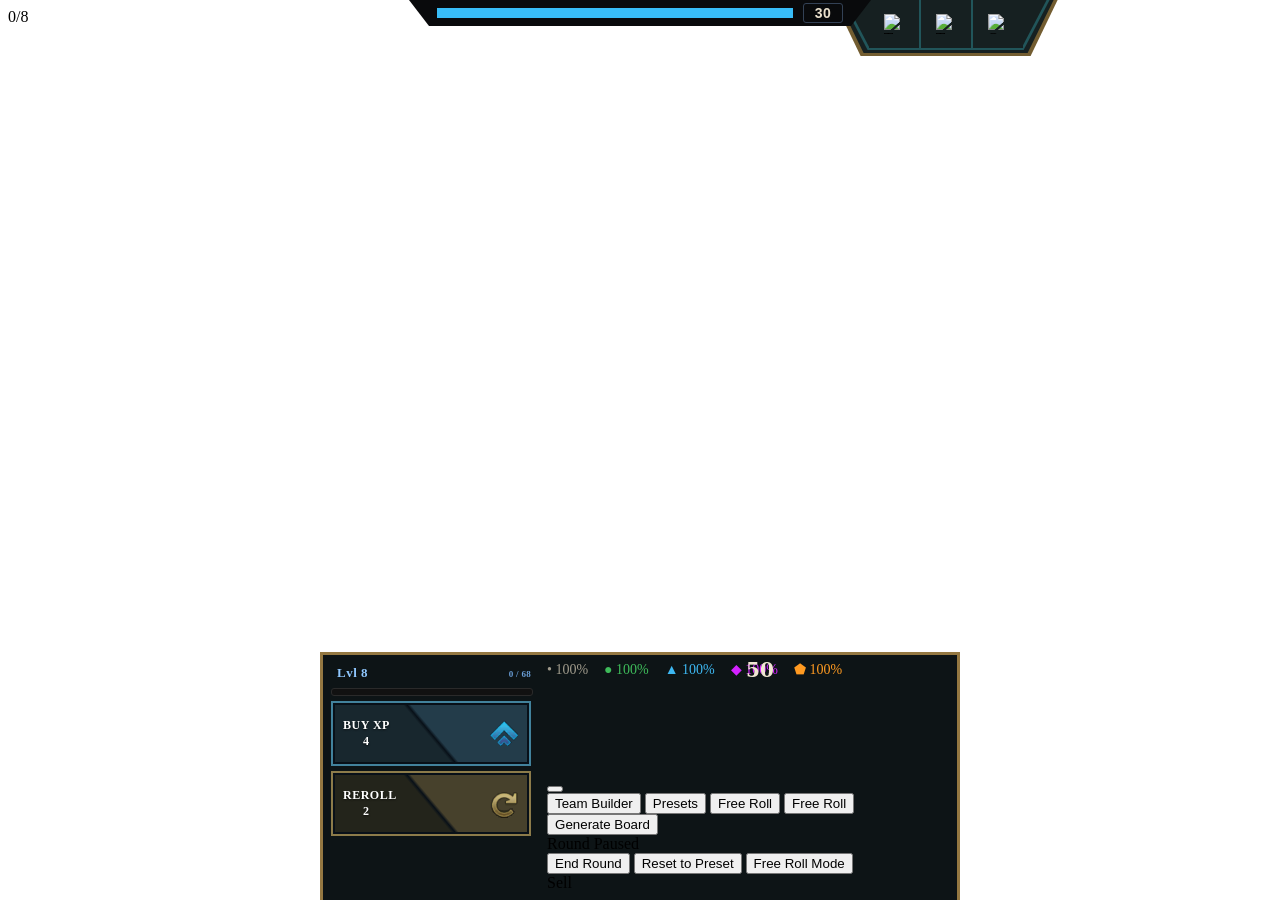
==== index.html @ f9e811d4 "feat(teams): auto-persist active team and allow deactivation - Save/restore last loaded preset via l" ====
<!DOCTYPE html>
<html lang="en">
<head>
    <meta charset="UTF-8">
    <meta name="viewport" content="width=device-width, initial-scale=1.0">
    <link rel="stylesheet" href="style/fonts.css">
    <link rel="stylesheet" href="style/base.css">
    <link rel="stylesheet" href="style/board.css">
    <link rel="stylesheet" href="style/shop.css">
    <link rel="stylesheet" href="style/hud.css">
    <link rel="stylesheet" href="style/buttons.css">
    <link rel="stylesheet" href="style/team-builder.css">
<link rel="stylesheet" href="style/timer.css">
    <link rel="stylesheet" href="style/rolldown.css">
    <link rel="stylesheet" href="style/trait.css">
    <link rel="stylesheet" href="style/planner.css">
    <link rel="stylesheet" href="style/teams.css">
    <title>TFT Rolldown Simulator</title>
</head>
<body>
    <!-- Top Round Timer Bar -->
    <div class="top-timer-bar">
        <div class="top-timer-controls">
            <div class="top-timer-progress-track">
                <div class="top-timer-progress-fill"></div>
            </div>
            <div class="timer-input-container">
                <input class="timer-input" type="number" value="30" min="1" max="999" title="Set duration (seconds)">
                <span class="timer-value" style="display:none;">30</span>
            </div>
        </div>
    </div>

    <!-- Trait Panel (left side) -->
    <div class="trait-panel"></div>
    <!-- Floating tooltip for trait hover -->
    <div class="trait-tooltip" style="display:none;"></div>

    <div class="hud">
        <div class="level-panel">
            <div class="level-xp-row">
                <div class="level-dropdown">
                    <div class="level-display">Lvl 8</div>
                    <div class="level-dropdown-menu">
                        <div class="level-option" data-value="2">2</div>
                        <div class="level-option" data-value="3">3</div>
                        <div class="level-option" data-value="4">4</div>
                        <div class="level-option" data-value="5">5</div>
                        <div class="level-option" data-value="6">6</div>
                        <div class="level-option" data-value="7">7</div>
                        <div class="level-option" data-value="8">8</div>
                        <div class="level-option" data-value="9">9</div>
                        <div class="level-option" data-value="10">10</div>
                    </div>
                </div>
                <span class="xp-bar-text">0 / 68</span>
            </div>
            <div class="xp-bar">
                <div class="xp-bar-fill"></div>
            </div>
            <button class="buy-xp-button">
                <span class="hud-btn-left">
                    <span class="hud-btn-label">Buy XP</span>
                    <span class="hud-btn-cost buy-xp-cost">4</span>
                </span>
                <span class="hud-btn-right">
                    <img src="img/xp.png" class="hud-btn-icon" alt="">
                </span>
            </button>
            <button class="roll-button">
                <span class="hud-btn-left">
                    <span class="hud-btn-label">Reroll</span>
                    <span class="hud-btn-cost roll-cost">2</span>
                </span>
                <span class="hud-btn-right">
                    <img src="img/reroll.png" class="hud-btn-icon" alt="">
                </span>
            </button>
        </div>

        <div class="shop-container">
            <div class="above-shop-container">
                <div class="odds-container">
                    <div class="odd cost-1-odds">• 100%</div>
                    <div class="odd cost-2-odds">● 100%</div>
                    <div class="odd cost-3-odds">▲ 100%</div>
                    <div class="odd cost-4-odds">◆ 100%</div>
                    <div class="odd cost-5-odds">⬟ 100%</div>
                </div>
                <div class="gold-container">
                    <div class="gold">50</div>
                </div>
            </div>
            <div class="shop">
                <div class="shop-slot shop-slot-1">
                    <div class="shop-slot-clip">
                        <img class="champ-img" src="" alt="" draggable="false">
                        <div class="shop-slot-bar"><span class="shop-slot-name"></span><span class="shop-slot-cost"></span></div>
                    </div>
                    <div class="shop-star-indicator"></div>
                </div>
                <div class="shop-slot shop-slot-2">
                    <div class="shop-slot-clip">
                        <img class="champ-img" src="" alt="" draggable="false">
                        <div class="shop-slot-bar"><span class="shop-slot-name"></span><span class="shop-slot-cost"></span></div>
                    </div>
                    <div class="shop-star-indicator"></div>
                </div>
                <div class="shop-slot shop-slot-3">
                    <div class="shop-slot-clip">
                        <img class="champ-img" src="" alt="" draggable="false">
                        <div class="shop-slot-bar"><span class="shop-slot-name"></span><span class="shop-slot-cost"></span></div>
                    </div>
                    <div class="shop-star-indicator"></div>
                </div>
                <div class="shop-slot shop-slot-4">
                    <div class="shop-slot-clip">
                        <img class="champ-img" src="" alt="" draggable="false">
                        <div class="shop-slot-bar"><span class="shop-slot-name"></span><span class="shop-slot-cost"></span></div>
                    </div>
                    <div class="shop-star-indicator"></div>
                </div>
                <div class="shop-slot shop-slot-5">
                    <div class="shop-slot-clip">
                        <img class="champ-img" src="" alt="" draggable="false">
                        <div class="shop-slot-bar"><span class="shop-slot-name"></span><span class="shop-slot-cost"></span></div>
                    </div>
                    <div class="shop-star-indicator"></div>
                </div>
                <!-- Planning overlay: shown over shop in planning + roundEnd modes -->
                <div class="rd-shop-overlay">
                    <div class="rd-shop-overlay__content">
                        <div class="rd-shop-overlay__hint"></div>
                        <div class="rd-shop-overlay__preset-name"></div>
                        <button class="rd-shop-overlay__primary-btn"></button>
                        <div class="rd-shop-overlay__secondary-actions">
                            <button class="rd-overlay-tb-btn">Team Builder</button>
                            <button class="rd-overlay-presets-btn">Presets</button>
                            <button class="rd-overlay-freeroll-btn">Free Roll</button>
                            <button class="rd-overlay-roundend-freeroll-btn">Free Roll</button>
                            <button class="rd-overlay-generate-btn">Generate Board</button>
                        </div>
                    </div>
                </div>
                <!-- Pause overlay: shown over shop when round is paused -->
                <div class="rd-pause-overlay">
                    <div class="rd-pause-overlay__content">
                        <div class="rd-pause-overlay__label">Round Paused</div>
                        <button class="rd-pause-overlay__end-btn">End Round</button>
                        <button class="rd-pause-overlay__reset-btn">Reset to Preset</button>
                        <button class="rd-pause-overlay__freeroll-btn">Free Roll Mode</button>
                    </div>
                </div>
                <!-- Sell zone: absolutely positioned to fill the shop -->
                <div class="sell-zone">Sell</div>
            </div>
        </div>
    </div>

    <div class="toolbar">
        <div class="toolbar-trim"></div>
        <div class="toolbar-left"></div>
        <div class="toolbar-left-inner"></div>
        <div class="planner-btn" role="button" tabindex="0">
            <img class="planner-btn-icon" src="img/planner-btn-icon.png" alt="Team Planner">
        </div>
        <div class="builder-btn" role="button" tabindex="0">
            <img class="builder-btn-icon" src="img/builder-btn-icon.png" alt="Team Builder">
        </div>
        <div class="rolldown-btn" role="button" tabindex="0" style="display:none;">
            <img class="rolldown-btn-icon" src="img/rolldown-btn-icon.png" alt="Rolldown Mode">
        </div>
        <div class="options-btn" role="button" tabindex="0">
            <img class="options-btn-icon" src="img/options-btn-icon.png" alt="Options">
        </div>
        <div class="btn-panel planner-panel">
            <div class="btn-panel__title">Team Planner</div>
            <div class="btn-panel__rule"></div>
            <div class="btn-panel__desc">Click to open the Team Planner.</div>
        </div>
        <div class="btn-panel builder-panel">
            <div class="btn-panel__title">Team Builder</div>
            <div class="btn-panel__rule"></div>
            <div class="btn-panel__desc">Click to open the Team Builder.</div>
        </div>
        <div class="btn-panel rolldown-panel">
            <div class="btn-panel__title">Rolldown Mode</div>
            <div class="btn-panel__rule"></div>
            <div class="btn-panel__desc">Click to exit the Team Builder.</div>
        </div>
        <div class="btn-panel options-panel">
            <div class="btn-panel__title">Options</div>
            <div class="btn-panel__rule"></div>
            <div class="btn-panel__desc">Click to open the Options menu.</div>
        </div>
        <div class="toolbar-right-inner"></div>
        <div class="toolbar-right"></div>
    </div>

    <!-- Team Builder Unit Picker (right side panel) -->
    <div class="tb-picker-panel" style="display:none;">
        <div class="tb-picker-header">
            <span class="tb-picker-title">Add Units</span>
        </div>
        <div class="tb-picker-inner"></div>
    </div>

    <!-- Team Planner backdrop -->
    <div class="planner-backdrop"></div>

    <!-- Team Planner -->
    <div class="planner">

        <div class="planner__header">
            <div class="planner__saved-teams-btn"><img src="img/back.png" /></div>
            <div class="planner__title">TEAM PLANNER</div>
            <div class="planner__close-btn">×</div>
        </div>

        <div class="planner-picker">
            <div class="planner-picker__filter-container">
                <div class="planner-picker__filter-btn">Filter</div>
                <label class="planner-picker__unlockable-switch">
                    <input type="checkbox">
                    <div class="planner-picker__unlockable-switch-slider"></div>
                    <div class="planner-picker__unlockable-switch-icon">
                        <img class="planner-picker__unlockable-switch-symbol" src="img/lock.png">
                    </div>
                </label>
            </div>
            <!-- Cost groups are injected here by team-planner.js -->
        </div>

        <div class="planner-selected">

            <div class="planner-traits">
                <!-- Trait rows injected by team-planner.js -->
            </div>

            <div class="planner-selected__header">
                <div class="planner-selected__edit-btn"><img src="img/edit.png" /></div>
                <div class="planner-selected__title">Your Team</div>
                <div class="planner-selected__header-right">
                    <div class="planner-selected__generate-btn">GENERATE</div>
                    <div class="planner-selected__set-target-btn">SET AS TARGET</div>
                    <div class="planner-selected__paste-btn">PASTE TEAM</div>
                </div>
            </div>

            <div class="planner-selected__team">
                <!-- Unit slots injected by team-planner.js -->
            </div>

            <div class="planner-selected__actions">
                <div class="planner-selected__clear-btn">CLEAR</div>
                <div class="planner-selected__snapshot-btn">SNAPSHOT</div>
                <div class="planner-selected__undo-btn">UNDO</div>
            </div>

        </div>

    </div>

    <!-- SAVED TEAMS -->
    <div class="teams">
        <div class="teams__header">
            <div class="teams__title">MY TEAMS</div>
            <div class="teams__close-btn">✕</div>
        </div>
        <div class="teams__hr"></div>
        <div class="teams__btns">
            <div class="teams__sort">Last Viewed</div>
            <div class="teams__right-align-btns">
                <div class="teams__paste-btn"><img src="img/paste.png"/>PASTE TEAM</div>
                <div class="teams__snapshot-btn"><img src="img/snapshot.png"/>SNAPSHOT</div>
                <div class="teams__new-btn"><img src="img/new_team.png"/>NEW</div>
            </div>
        </div>
        <div class="teams__list"></div>
    </div>

    <div class="bench">
        <div class="hex-wrapper"><div class="bench-slot bench-slot-1"></div><div class="star-indicator"></div></div>
        <div class="hex-wrapper"><div class="bench-slot bench-slot-2"></div><div class="star-indicator"></div></div>
        <div class="hex-wrapper"><div class="bench-slot bench-slot-3"></div><div class="star-indicator"></div></div>
        <div class="hex-wrapper"><div class="bench-slot bench-slot-4"></div><div class="star-indicator"></div></div>
        <div class="hex-wrapper"><div class="bench-slot bench-slot-5"></div><div class="star-indicator"></div></div>
        <div class="hex-wrapper"><div class="bench-slot bench-slot-6"></div><div class="star-indicator"></div></div>
        <div class="hex-wrapper"><div class="bench-slot bench-slot-7"></div><div class="star-indicator"></div></div>
        <div class="hex-wrapper"><div class="bench-slot bench-slot-8"></div><div class="star-indicator"></div></div>
        <div class="hex-wrapper"><div class="bench-slot bench-slot-9"></div><div class="star-indicator"></div></div>
    </div>

    <div class="board-count">0/8</div>
    <div class="board">
        <div class="board-row">
            <div class="hex-wrapper"><div class="hex A1"></div><div class="star-indicator"></div></div>
            <div class="hex-wrapper"><div class="hex A2"></div><div class="star-indicator"></div></div>
            <div class="hex-wrapper"><div class="hex A3"></div><div class="star-indicator"></div></div>
            <div class="hex-wrapper"><div class="hex A4"></div><div class="star-indicator"></div></div>
            <div class="hex-wrapper"><div class="hex A5"></div><div class="star-indicator"></div></div>
            <div class="hex-wrapper"><div class="hex A6"></div><div class="star-indicator"></div></div>
            <div class="hex-wrapper"><div class="hex A7"></div><div class="star-indicator"></div></div>
        </div>
        <div class="board-row offset">
            <div class="hex-wrapper"><div class="hex B1"></div><div class="star-indicator"></div></div>
            <div class="hex-wrapper"><div class="hex B2"></div><div class="star-indicator"></div></div>
            <div class="hex-wrapper"><div class="hex B3"></div><div class="star-indicator"></div></div>
            <div class="hex-wrapper"><div class="hex B4"></div><div class="star-indicator"></div></div>
            <div class="hex-wrapper"><div class="hex B5"></div><div class="star-indicator"></div></div>
            <div class="hex-wrapper"><div class="hex B6"></div><div class="star-indicator"></div></div>
            <div class="hex-wrapper"><div class="hex B7"></div><div class="star-indicator"></div></div>
        </div>
        <div class="board-row">
            <div class="hex-wrapper"><div class="hex C1"></div><div class="star-indicator"></div></div>
            <div class="hex-wrapper"><div class="hex C2"></div><div class="star-indicator"></div></div>
            <div class="hex-wrapper"><div class="hex C3"></div><div class="star-indicator"></div></div>
            <div class="hex-wrapper"><div class="hex C4"></div><div class="star-indicator"></div></div>
            <div class="hex-wrapper"><div class="hex C5"></div><div class="star-indicator"></div></div>
            <div class="hex-wrapper"><div class="hex C6"></div><div class="star-indicator"></div></div>
            <div class="hex-wrapper"><div class="hex C7"></div><div class="star-indicator"></div></div>
        </div>
        <div class="board-row offset">
            <div class="hex-wrapper"><div class="hex D1"></div><div class="star-indicator"></div></div>
            <div class="hex-wrapper"><div class="hex D2"></div><div class="star-indicator"></div></div>
            <div class="hex-wrapper"><div class="hex D3"></div><div class="star-indicator"></div></div>
            <div class="hex-wrapper"><div class="hex D4"></div><div class="star-indicator"></div></div>
            <div class="hex-wrapper"><div class="hex D5"></div><div class="star-indicator"></div></div>
            <div class="hex-wrapper"><div class="hex D6"></div><div class="star-indicator"></div></div>
            <div class="hex-wrapper"><div class="hex D7"></div><div class="star-indicator"></div></div>
        </div>
    </div>


    <script type="module" src="js/preload.js"></script>
    <script type="module" src="js/main.js"></script>
</body>
</html>
---- style/fonts.css ----
/* ===== Beaufort for LoL ===== */
@font-face {
  font-family: 'BeaufortForLoL';
  src: url('fonts/BeaufortforLOL-Light.ttf') format('truetype');
  font-weight: 300;
  font-style: normal;
}
@font-face {
  font-family: 'BeaufortForLoL';
  src: url('fonts/BeaufortforLOL-LightItalic.ttf') format('truetype');
  font-weight: 300;
  font-style: italic;
}
@font-face {
  font-family: 'BeaufortForLoL';
  src: url('fonts/BeaufortforLOL-Regular.ttf') format('truetype');
  font-weight: 400;
  font-style: normal;
}
@font-face {
  font-family: 'BeaufortForLoL';
  src: url('fonts/BeaufortforLOL-Italic.ttf') format('truetype');
  font-weight: 400;
  font-style: italic;
}
@font-face {
  font-family: 'BeaufortForLoL';
  src: url('fonts/BeaufortforLOL-Medium.ttf') format('truetype');
  font-weight: 500;
  font-style: normal;
}
@font-face {
  font-family: 'BeaufortForLoL';
  src: url('fonts/BeaufortforLOL-MediumItalic.ttf') format('truetype');
  font-weight: 500;
  font-style: italic;
}
@font-face {
  font-family: 'BeaufortForLoL';
  src: url('fonts/BeaufortforLOL-Bold.ttf') format('truetype');
  font-weight: 700;
  font-style: normal;
}
@font-face {
  font-family: 'BeaufortForLoL';
  src: url('fonts/BeaufortforLOL-BoldItalic.ttf') format('truetype');
  font-weight: 700;
  font-style: italic;
}
@font-face {
  font-family: 'BeaufortForLoL';
  src: url('fonts/BeaufortforLOL-Heavy.ttf') format('truetype');
  font-weight: 900;
  font-style: normal;
}
@font-face {
  font-family: 'BeaufortForLoL';
  src: url('fonts/BeaufortforLOL-HeavyItalic.ttf') format('truetype');
  font-weight: 900;
  font-style: italic;
}

/* ===== Gill Sans ===== */
@font-face {
  font-family: 'Gill Sans';
  src: url('fonts/Gill Sans Light.otf') format('opentype');
  font-weight: 300;
  font-style: normal;
}
@font-face {
  font-family: 'Gill Sans';
  src: url('fonts/Gill Sans Light Italic.otf') format('opentype');
  font-weight: 300;
  font-style: italic;
}
@font-face {
  font-family: 'Gill Sans';
  src: url('fonts/Gill Sans.otf') format('opentype');
  font-weight: 400;
  font-style: normal;
}
@font-face {
  font-family: 'Gill Sans';
  src: url('fonts/Gill Sans Italic.otf') format('opentype');
  font-weight: 400;
  font-style: italic;
}
@font-face {
  font-family: 'Gill Sans';
  src: url('fonts/Gill Sans Medium.otf') format('opentype');
  font-weight: 500;
  font-style: normal;
}
@font-face {
  font-family: 'Gill Sans';
  src: url('fonts/Gill Sans Medium Italic.otf') format('opentype');
  font-weight: 500;
  font-style: italic;
}
@font-face {
  font-family: 'Gill Sans';
  src: url('fonts/Gill Sans Bold.otf') format('opentype');
  font-weight: 700;
  font-style: normal;
}
@font-face {
  font-family: 'Gill Sans';
  src: url('fonts/Gill Sans Bold Italic.otf') format('opentype');
  font-weight: 700;
  font-style: italic;
}
@font-face {
  font-family: 'Gill Sans';
  src: url('fonts/Gill Sans Heavy.otf') format('opentype');
  font-weight: 900;
  font-style: normal;
}
@font-face {
  font-family: 'Gill Sans';
  src: url('fonts/Gill Sans Heavy Italic.otf') format('opentype');
  font-weight: 900;
  font-style: italic;
}

/* ===== Gill Sans Condensed ===== */
@font-face {
  font-family: 'Gill Sans Condensed';
  src: url('fonts/GillSans Condensed.otf') format('opentype');
  font-weight: 400;
  font-style: normal;
}
@font-face {
  font-family: 'Gill Sans Condensed';
  src: url('fonts/GillSans Condensed Bold.otf') format('opentype');
  font-weight: 700;
  font-style: normal;
}
---- style/hud.css ----
.hud {
    position: fixed;
    bottom: 0px;
    left: 50%;
    transform: translateX(-50%);
    display: flex;
    align-items: flex-start;
    user-select: none;
    gap: 16px;
    background-color: #0D1416;
    padding: 8px;
    border-left: solid #947842;
    border-top: solid #947842;
    border-right: solid #947842;
}

.shop-container {
    display: flex;
    flex-direction: column;
    align-items: center;
    gap: 8px;
}


.gold-container {
    position: absolute;
    left: 50%;
    transform: translateX(-50%);
    text-align: center;
    display: flex;
    flex-direction: row;
    align-items: center;
    cursor: default;
}

.gold {
    cursor: default;
    user-select: none;
    color: #F0E6D2;
    text-shadow: 2px 2px solid black;
    font-family: 'Beaufort', 'serif';
    font-weight: 600;
    font-size: 20px;
}

.gold::before {
  /* Inserts the image content using the content property and a URL */
  content: url('https://wiki.leagueoflegends.com/en-us/images/thumb/Gold_colored_icon.png/20px-Gold_colored_icon.png?39991');

  /* Pseudo-elements default to display: inline, but if you need to set explicit
     width/height, you may use display: inline-block */
  display: inline-block;

  /* Optional: Set specific dimensions for the image if needed */
  width: 20px;
  height: 20px;

  /* Optional: Add some spacing between the image and the text */
  margin-right: 4px;

  /* Ensures the image aligns nicely with the text baseline */
  vertical-align: middle;
}

.gold:hover {
    text-decoration: underline dotted rgba(255,255,0,0.5);
}

.gold-input {
    width: 60px;
    background: #1a1a1a;
    color: #f5c518;
    border: 1px solid #f5c518;
    border-radius: 4px;
    padding: 1px 4px;
    font-size: inherit;
    font-weight: 700;
    text-align: center;
    outline: none;
}
.gold-input::-webkit-outer-spin-button,
.gold-input::-webkit-inner-spin-button {
    -webkit-appearance: none;
    margin: 0;
}


/* ============================================================
   Level Panel (left of shop)
   ============================================================ */
.level-panel {
    display: flex;
    flex-direction: column;
    align-items: stretch;
    gap: 5px;
    width: 210px;
    align-self: flex-start;
}

.level-display {
    font-size: 13px;
    font-weight: 700;
    color: #90c8ff;
    letter-spacing: 0.5px;
    user-select: none;
}

/* Row: "Lvl X" on left, "X / X" on right */
.level-xp-row {
    display: flex;
    align-items: baseline;
    justify-content: space-between;
    gap: 4px;
}

/* XP fraction text — right-aligned, above bar */
.xp-bar-text {
    font-size: 9px;
    font-weight: 600;
    color: #6a9fd8;
    letter-spacing: 0.3px;
    user-select: none;
    white-space: nowrap;
}

/* ============================================================
   Custom Level Dropdown
   ============================================================ */
.level-dropdown {
    position: relative;
    display: inline-block;
}

.level-display {
    cursor: pointer;
    padding: 1px 5px;
    border: 1px solid transparent;
    border-radius: 4px;
    transition: border-color 0.15s;
}
.level-display:hover {
    border-color: #555;
}
.level-dropdown.open .level-display {
    border-color: #90c8ff;
}

.level-dropdown-menu {
    display: none;
    position: absolute;
    bottom: calc(100% + 3px);
    left: 0;
    background: #1e1e1e;
    border: 1px solid #444;
    border-radius: 4px;
    z-index: 200;
    min-width: 44px;
    box-shadow: 0 4px 12px rgba(0,0,0,0.6);
    overflow: hidden;
}
.level-dropdown.open .level-dropdown-menu {
    display: flex;
}

.level-option {
    padding: 4px 10px;
    font-size: 13px;
    font-weight: 600;
    color: #ccc;
    cursor: pointer;
    text-align: center;
    transition: background 0.1s;
}
.level-option:hover {
    background: #2a2a2a;
    color: #fff;
}
.level-option.active {
    color: #90c8ff;
    background: #1a2a3a;
}

/* ============================================================
   Shared HUD button inner layout (Buy XP / Reroll)
   ============================================================ */
.hud-btn-left {
    flex: 1;
    display: flex;
    flex-direction: column;
    justify-content: center;
    padding: 0 0 0 10px;
    position: relative;
    z-index: 1;
    min-width: 0;
}

.hud-btn-label {
    font-family: 'Beaufort', serif;
    font-size: 13px;
    font-weight: 700;
    color: #C8AA6E;
    line-height: 1.3;
    letter-spacing: 0.5px;
    text-transform: uppercase;
}

.hud-btn-cost {
    display: flex;
    align-items: center;
    gap: 3px;
    font-family: 'Beaufort', serif;
    font-size: 13px;
    font-weight: 700;
    color: #C8AA6E;
    line-height: 1.3;
}

.hud-btn-cost::before {
    content: url('https://wiki.leagueoflegends.com/en-us/images/thumb/Gold_colored_icon.png/20px-Gold_colored_icon.png?39991');
    display: inline-block;
    width: 16px;
    height: 16px;
    vertical-align: middle;
    margin-right: 1px;
}

.hud-btn-right {
    width: 56px;
    flex-shrink: 0;
    display: flex;
    align-items: center;
    justify-content: center;
    position: relative;
    z-index: 1;
}

.hud-btn-icon {
    width: 28px;
    height: 28px;
    object-fit: contain;
    margin-left: 6px;
}

/* ============================================================
   Buy XP button
   ============================================================ */
.buy-xp-button {
    position: relative;
    background: linear-gradient(
        50deg,
        #18272E 0%,
        #18272E calc(50% - 3px),
        #081018 50%,
        #233C4A calc(50% + 3px),
        #233C4A 100%
    );
    border: 2px solid #42829C;
    box-shadow: inset 0 0 0 2px #081018;
    height: 65px;
    padding: 0;
    cursor: pointer;
    transition: border-color 0.15s;
    width: 100%;
    display: flex;
    align-items: stretch;
    overflow: hidden;
}

.buy-xp-button:disabled {
    opacity: 0.35;
    cursor: not-allowed;
}

.buy-xp-button .hud-btn-label,
.buy-xp-button .hud-btn-cost {
    font-size: 12px;
    text-align: left;
    text-shadow: 0 1px 2px rgba(0, 0, 0, 0.6);
    color: white;
}

/* ============================================================
   Reroll button
   ============================================================ */
.roll-button {
    position: relative;
    background: linear-gradient(
        50deg,
        #23241B 0%,
        #23241B calc(50% - 3px),
        #081018 50%,
        #47412C calc(50% + 3px),
        #47412C 100%
    );
    border: 2px solid #8C7B4A;
    box-shadow: inset 0 0 0 2px #081018;
    height: 65px;
    padding: 0;
    cursor: pointer;
    transition: border-color 0.15s;
    width: 100%;
    display: flex;
    align-items: stretch;
    overflow: hidden;
}

.roll-button:disabled {
    opacity: 0.35;
    cursor: not-allowed;
}

.roll-button .hud-btn-label,
.roll-button .hud-btn-cost {
    font-size: 12px;
    text-align: left;
    text-shadow: 0 1px 2px rgba(0, 0, 0, 0.6);
    color: white;
}

/* XP progress bar */
.xp-bar {
    position: relative;
    width: 100%;
    height: 6px;
    background: #111;
    border-radius: 3px;
    border: 1px solid #2a2a2a;
    overflow: hidden;
}
.xp-bar-fill {
    position: absolute;
    left: 0; top: 0; bottom: 0;
    width: 0%;
    background: linear-gradient(90deg, #1a3a6e 0%, #2563b0 60%, #3b82f6 100%);
    border-radius: 3px;
    transition: width 0.3s ease;
}

.above-shop-container {
    display: flex;
    width: 100%;
    justify-content: space-between;
    align-items: center;
    position: relative;
}

.odds-container {
    display: flex;
    align-items: center;
    gap: 16px;
    font-size: 14px;
}

.cost-1-odds {
    color: #A09B8C;
}

.cost-2-odds {
    color: #3EBB5A;
}

.cost-3-odds {
    color: #3DB8F2;
}

.cost-4-odds {
    color: #D322FF;
}

.cost-5-odds {
    color: #FF9A21;
}

.odd {
    line-height: 1;
    display: flex;
    align-items: center;
}
---- style/buttons.css ----
/* ============================================================
   Toolbar — connected rectangular bar with bottom bevel
   ============================================================ */
.toolbar {
    position: fixed;
    top: 0;
    right: 18vw;
    display: flex;
    height: 48px;
    z-index: 100;
}

.toolbar-trim {
    position: absolute;
    left: -8px;
    background: #735D31;
    right: -8px;
    height: 56px;
    clip-path: polygon(0 0, 100% 0, calc(100% - 27px) 100%, 27px 100%);
}

.toolbar-trim::before {
    content: '';
    position: absolute;
    left: 4px;
    background: #162021;
    right: 4px;
    height: 53px;
    clip-path: polygon(0 0, 100% 0, calc(100% - 26px) 100%, 26px 100%);
}

.toolbar-left {
    position: relative;
    background: #21555A;
    width: 28px;
    height: 50px;
    margin-right: -1px;
    clip-path: polygon(0 0, 100% 0, 100% 100%, calc(100% - 2px) 100%);
    transition: background 0.15s;
}

.toolbar-left-inner {
    left: 3px;
    position: absolute;
    right: 0;
    background: #162021;
    z-index: 1;
    width: 25px;
    height: 48px;
    clip-path: polygon(100% 0, 0 0, 100% 100%);
    transition: background 0.15s;
}

.toolbar-right {
    margin-left: -1px;
    position: relative;
    background: #21555A;
    width: 28px;
    height: 50px;
    clip-path: polygon(0 0, 100% 0, 2px 100%, 0% 100%);
    transition: background 0.15s;
}

.toolbar-right-inner {
    right: 3px;
    position: absolute;
    background: #162021;
    z-index: 1;
    width: 25px;
    height: 48px;
    clip-path: polygon(0 0, 0% 100%, 100% 0);
    transition: background 0.15s;
}

/* ============================================================
   Buttons — flex items, connected with divider borders
   ============================================================ */
.planner-btn,
.builder-btn,
.rolldown-btn,
.options-btn {
    position: relative;
    z-index: 2;
    display: flex;
    align-items: center;
    justify-content: center;
    width: 50px;
    height: 48px;
    background: #162021;
    cursor: pointer;
    user-select: none;
    border-right: 2px solid #21555A;
    border-bottom: 2px solid #21555A;
    transition: background 0.15s, border-color 0.15s;
}

.options-btn {
    border-right: none;
}

/* ============================================================
   Hover state
   ============================================================ */
.planner-btn:hover,
.builder-btn:hover,
.rolldown-btn:hover,
.options-btn:hover {
    background: #1C3538;
    border-color: #529A94;
}

.planner-btn:hover,
.builder-btn:hover,
.rolldown-btn:hover {
    border-color: #529A94;
}

.planner-btn:has(+ div:hover)  {
    border-right-color: #529A94;
}

.planner-btn:has(~ .rolldown-btn:hover)  {
    border-right-color: #529A94;
}

.builder-btn:has(~ .options-btn:hover)  {
    border-right-color: #529A94;
}

.toolbar:has(.planner-btn:hover) .toolbar-left-inner {
    background: #1C3538;
}

.toolbar:has(.planner-btn:hover) .toolbar-left {
    background: #529A94;
}

.toolbar:has(.options-btn:hover) .toolbar-right-inner {
    background: #1C3538;
}

.toolbar:has(.options-btn:hover) .toolbar-right {
    background: #529A94;
}


/* Icon image swap on hover */
.planner-btn:hover .planner-btn-icon { content: url('../img/planner-btn-icon-hover.png'); }
.builder-btn:hover .builder-btn-icon { content: url('../img/builder-btn-icon-hover.png'); }
.rolldown-btn:hover .rolldown-btn-icon { content: url('../img/rolldown-btn-icon-hover.png'); }
.options-btn:hover .options-btn-icon { content: url('../img/options-btn-icon-hover.png'); }

/* ============================================================
   Icons
   ============================================================ */
.planner-btn-icon,
.builder-btn-icon,
.rolldown-btn-icon,
.options-btn-icon {
    width: 20px;
    height: 20px;
    object-fit: contain;
    display: block;
    pointer-events: none;
}

/* ============================================================
   Active state — builder button when Team Builder is open
   ============================================================ */
.builder-btn.active {
    background: #1C3538;
    border-right-color: #529A94;
}

/* ============================================================
   Hover panels — siblings inside .toolbar, positioned at bottom
   ============================================================ */
.btn-panel {
    display: none;
    position: absolute;
    top: calc(100% + 18px);
    left: 0;
    width: 200px;
    background: #080C10;
    border: 3px solid #735D31;
    z-index: 200;
    pointer-events: none;
}

.planner-btn:hover ~ .planner-panel { display: block; }
.builder-btn:hover ~ .builder-panel { display: block; }
.rolldown-btn:hover ~ .rolldown-panel { display: block; }
.options-btn:hover ~ .options-panel { display: block; }

.btn-panel__title {
    padding: 8px 10px 6px;
    color: #E6DDC9;
    font-size: 16px;
    white-space: nowrap;
}

.btn-panel__rule {
    height: 2px;
    background: #464027;
    margin-left: 10px;
    margin-right: 10px;
}

.btn-panel__desc {
    padding: 6px 10px 8px;
    color: #8D897C;
    font-size: 14px;
    white-space: nowrap;
}
---- style/timer.css ----
/* ============================================================
   Round Timer — Top Bar
   ============================================================ */
.top-timer-bar {
    position: fixed;
    top: 0;
    left: 50%;
    transform: translateX(-50%);
    z-index: 600;
    pointer-events: none;
    user-select: none;
}

.top-timer-controls {
    display: flex;
    flex-direction: row;
    align-items: center;
    gap: 10px;
    padding: 5px 28px;
    background: #090a0c;
    clip-path: polygon(0% 0%, 100% 0%, calc(100% - 20px) 100%, 20px 100%);
    width: 462px;
    height: 26px;
    pointer-events: auto;
    box-sizing: border-box;
}

.top-timer-progress-track {
    flex: 1;
    height: 10px;
    background: #0d1215;
    position: relative;
    min-width: 0;
}

.top-timer-progress-fill {
    height: 100%;
    width: 100%;
    background: #38bdf8;
    position: absolute;
    right: 0;
    transition: width 1s linear, background 0.4s;
}

.top-timer-progress-fill.timer-warning {
    background: #f97316;
}

.top-timer-progress-fill.timer-expired {
    background: #ef4444;
}

.timer-input-container {
    flex-shrink: 0;
    display: flex;
    align-items: center;
}

.timer-value {
    font-size: 14px;
    font-weight: 700;
    color: #EAE0CD;
    min-width: 28px;
    text-align: right;
    letter-spacing: 0.5px;
}


@keyframes timer-pulse {
    0%, 100% { opacity: 1; }
    50% { opacity: 0.35; }
}

.timer-input {
    width: 32px;
    background: transparent;
    border: 1px solid #334155;
    border-radius: 3px;
    color: #EAE0CD;
    font-size: 14px;
    font-weight: 700;
    letter-spacing: 0.5px;
    padding: 1px 3px;
    text-align: center;
}
.timer-input::-webkit-inner-spin-button,
.timer-input::-webkit-outer-spin-button { -webkit-appearance: none; }
.timer-input[type=number] { -moz-appearance: textfield; }

.timer-label {
    font-size: 12px;
    color: #64748b;
}

/* Board lock when expired — shop greyed out, others just blocked */
body.timer-locked .shop-slot {
    pointer-events: none;
    opacity: 0.4;
    cursor: not-allowed;
}

body.timer-locked .roll-button,
body.timer-locked .buy-xp-button,
body.timer-locked .hex,
body.timer-locked .bench-slot,
body.timer-locked select[name="level"] {
    pointer-events: none;
    cursor: not-allowed;
}
---- style/trait.css ----
/* ============================================================
   Trait Panel
   ============================================================ */
.trait-panel {
    position: fixed;
    /* sit just left of the board */
    right: calc(50% + 400px);
    top: 20%;
    width: 200px;
    display: flex;
    flex-direction: column;
    gap: 10px;
    z-index: 100;
    user-select: none;
    max-height: 70vh;
    overflow-y: visible;
    overflow-x: visible;
    scrollbar-width: none;
}
.trait-panel::-webkit-scrollbar { display: none; }

.trait-row {
    display: flex;
    align-items: center;
    gap: 6px;
    padding: 3px 6px 3px 25px;
    border-radius: 4px;
    height: 40px;
    cursor: default;
    transition: background 0.1s ease;
    background: rgba(0,0,0,0.5);
    border: 1px solid rgba(255,255,255,0.04);
    align-self: flex-start;
}
.trait-row:hover {
    background: rgba(255,255,255,0.07);
}
.trait-row.trait-active {
    background: #1a1a1a;
    border-color: rgba(255,255,255,0.1);
}

/* Trait icon wrapper */
.trait-icon-wrap {
    position: absolute;
    left: -20px;
    width: 35px;
    height: 40px;
    flex-shrink: 0;
    display: flex;
    align-items: center;
    justify-content: center;
    clip-path: polygon(50% 0%, 100% 25%, 100% 75%, 50% 100%, 0% 75%, 0% 25%);
    background: #000000;
    padding: 2px;
    filter: brightness(0.55) saturate(0.4);
    transition: filter 0.15s ease;
}
.trait-icon-wrap.trait-icon-active {
    filter: brightness(1.1) saturate(1.2);
    background: #845D46;
}
.trait-icon-wrap img {
    width: 23px;
    height: 23px;
    object-fit: contain;
    display: block;
}
.trait-icon-wrap.trait-icon-active img {
    filter: brightness(0);
}

/* Trait name + count */
.trait-info {
    display: flex;
    align-items: left;
    flex-direction: column;
    gap: 5px;
    flex: 1;
    min-width: 0;
}
.trait-count {
    font-size: 20px;
    font-weight: 700;
    color: #ccc;
    min-width: 14px;
    text-align: right;
    flex-shrink: 0;
    border-radius: 2px;
    background-color: #393939;

    display: flex;
    align-items: center;
    justify-content: center;
}
.trait-active .trait-count {
    color: #fff;
}
.trait-name {
    font-size: 14px;
    font-weight: 500;
    color: #999;
    white-space: nowrap;
    overflow: hidden;
    text-overflow: ellipsis;
}
.trait-active .trait-name {
    color: #EAE0CD;
}

/* Breakpoint pips */
.trait-pips {
    display: flex;
    align-items: center;
    gap: 2px;
    flex-shrink: 0;
    color: #635F56;
}

.trait-pips .pip-active {
    color: #EAE0CD;
}

.trait-pip-inactive-count {
    color: #635F56;
}

/* ============================================================
   Trait Tooltip
   ============================================================ */
.trait-tooltip {
    position: fixed;
    z-index: 2000;
    background: #1c1c1c;
    border: 1px solid #3a3a3a;
    border-radius: 8px;
    padding: 10px 12px;
    min-width: 160px;
    max-width: 260px;
    box-shadow: 0 6px 24px rgba(0,0,0,0.7);
    pointer-events: none;
    font-family: inherit;
}

.trait-tooltip .tt-name {
    display: block;
    font-size: 13px;
    font-weight: 700;
    color: #e0e0e0;
    margin-bottom: 4px;
}
.trait-tooltip .tt-active {
    display: block;
    font-size: 13px;
    font-weight: 700;
    color: #ffe47a;
    margin-bottom: 4px;
}
.trait-tooltip .tt-divider {
    border: none;
    border-top: 1px solid #2e2e2e;
    margin: 6px 0;
}

/* Icon grid */
.trait-tooltip .tt-unit-grid {
    display: flex;
    flex-wrap: wrap;
    gap: 5px;
}

.trait-tooltip .tt-unit-icon {
    display: flex;
    flex-direction: column;
    align-items: center;
    gap: 3px;
    width: 36px;
}

.trait-tooltip .tt-unit-icon img {
    width: 36px;
    height: 36px;
    border-radius: 4px;
    object-fit: cover;
    object-position: center top;
    display: block;
    flex-shrink: 0;
}

.trait-tooltip .tt-unit-name {
    font-size: 9px;
    color: #ccc;
    text-align: center;
    white-space: nowrap;
    overflow: hidden;
    text-overflow: ellipsis;
    max-width: 36px;
    line-height: 1.2;
}

/* Greyed out — not on board */
.trait-tooltip .tt-unit-inactive img {
    filter: brightness(0.35) saturate(0.2);
}
.trait-tooltip .tt-unit-inactive .tt-unit-name {
    color: #555;
}
---- style/planner.css ----
/*  =================
    HEADER ==========
    ================= */

.planner-backdrop {
    display: none;
    position: fixed;
    inset: 0;
    background: rgba(0, 0, 0, 0.65);
    z-index: 499;
}

.planner {
    background: #000B13;
    display: none;
    grid-template-columns: 26vw 49vw;
    grid-template-rows: 8% 92%;
    position: fixed;
    top: 10vh;
    left: 12.5vw;
    width: 75vw;
    height: 75vh;
    z-index: 500;
    user-select: none;
    border: 1px solid #473513;
}

.planner__header {
    display: flex;
    gap: 4px;
    grid-column: 1 / span 2;
    padding-bottom: 2px;
    align-items: center;
    border-bottom: 2px solid #121B20;
}

.planner__saved-teams-btn {
    display: flex;
    align-items: center;
    justify-content: center;
    height: 100%;
    width: 20%;
    border: 2px solid #C0A366;
}

.planner__saved-teams-btn {
    cursor: pointer;
}

.planner__title {
    display: flex;
    align-items: center;
    padding-left: 20px;
    font-size: 24px;
    font-family: 'Beaufort', 'serif';
    font-weight: bold;
    color: #F0E6D2;
}

.planner__close-btn {
    margin-left: auto;
    display: flex;
    align-items: center;
    justify-content: center;
    width: 1.5vw;
    height: 1.5vw;
    margin-right: 1vw;
    font-size: 24px;
    font-family: 'Beaufort', 'serif';
    font-weight: bold;
    color: #F0E6D2;
    background: #091225;
    cursor: pointer;
}

/*  =================
    PICKER ==========
    ================= */

.planner-picker {
    padding: 14px 18px;
    overflow-y: auto;
    display: flex;
    flex-direction: column;
    gap: 14px;
}

.planner-picker__filter-container {
    display: flex;
    flex-direction: row;
    align-items: center;
    justify-content: space-between;
}

.planner-picker__filter-btn {
    display: flex;
    align-items: center;
    justify-content: left;

    width: 20%;
    padding: 0.5vw 2vw;

    border: 2px solid #675F4C;
    font-family: "Beaufort", 'serif';
    font-weight: bold;
    color: white;
}

.planner-picker__unlockable-switch {
    height: 60%;
    width: 3vw;
    position: relative;
    margin-right: 1vw;
}

.planner-picker__unlockable-switch input {
    opacity: 0;
    width: 0;
    height: 0;
}

.planner-picker__unlockable-switch-slider {
    position: absolute;
    top: 0;
    left: 0;
    right: 0;
    bottom: 0;

    cursor: pointer;
    background: #213E47;

    box-sizing: border-box;
    border-radius: 20px;
    border: 3px solid #5D5C55;
}

.planner-picker__unlockable-switch-icon {
    position: absolute;
    left: -15px;
    top: -8px;

    height: 46px;
    width: 46px;
    
    display: flex;
    justify-content: center;
    align-items: center;

    clip-path: circle(40%);
    background-color: #5D5C55;
    cursor: pointer;
    z-index: 1;
}

.planner-picker__unlockable-switch-icon::before {
    content: '';

    position: absolute;

    height: 40px;
    width: 40px;

    clip-path: circle(40%);
    background-color: #1E2429;
}

.planner-picker__unlockable-switch-symbol {
    width: 25px;
    height: 25px;

    z-index: 2;
}

input:checked ~ .planner-picker__unlockable-switch-slider {
    background: #106A24;
    border: 3px solid #997F40;
}

input:checked ~ .planner-picker__unlockable-switch-icon {
    transform: translateX(2vw);
    background-color: #997F40;
}

.planner-picker__group {
    display: flex;
    flex-wrap: wrap;
    gap: 12px;
}

.planner-picker__group-header {
    display: flex;
    width: 100%;
    padding-bottom: 10px;
}

.planner-picker__group-text {
    font-size: 18px;
    font-family: 'Beaufort', 'serif';
    color: #F0E6D2;
    font-weight: bold;
}

.planner-picker__unit-container {
    display: inline-block;
    position: relative;
}

.planner-picker__unit {
    width: 5vw;
    padding: 2px;
    border: 2px solid #3E505E;
    cursor: pointer;
}

.picker__unit--1-cost {
    border: 2px solid #3E505E;
}

.picker__unit--2-cost {
    border: 2px solid #0B7827;
}

.picker__unit--3-cost {
    border: 2px solid #2166A6;
}

.picker__unit--4-cost {
    border: 2px solid #B91C8C;
}

.picker__unit--5-cost {
    border: 2px solid #B88502;
}

.planner-picker__unit-img {
    width: calc(5vw - 2px);
    height: calc(5vw - 2px);
    object-fit: cover;
}

.planner-picker__unit-trait-container {
    display: flex;
    padding-left: 16px;
    gap: 4px;
}

.planner-picker__unit-trait {
    height: 20px;
}

.planner-picker__unit-name {
    font-size: 14px;
    padding-top: 6px;
    color: #F0E6D2;
    font-family: 'Beaufort', 'serif';
    font-weight: bold;
}

.planner-picker__unit-lock-status {
    position: absolute;
    right: -5px;
    top: -5px;

    display: flex;
    align-items: center;
    justify-content: center;

    clip-path: circle(40%);

    height: 34px;
    width: 34px;
}

.picker__unit-lock-status--locked {
    background: #9C9A8C;
}

.picker__unit-lock-status--unlocked {
    background: #CEB6EF;
}


.planner-picker__unit-lock-status::before {
    content: '';

    position: absolute;

    background: #000B13;
    clip-path: circle(40%);
    
    height: 30px;
    width: 30px;
}

.planner-picker__unit-lock-status > img {
    z-index: 2;
}

/* Scrollbar */
.planner-picker {
  --sb-track-color: #000b13;
  --sb-thumb-color: #795b29;
  --sb-size: 7px;
}

.planner-picker::-webkit-scrollbar {
  width: var(--sb-size);
}

.planner-picker::-webkit-scrollbar-track {
  background: var(--sb-track-color);
  border-radius: 4px;
}

.planner-picker::-webkit-scrollbar-thumb {
  background: var(--sb-thumb-color);
  border-radius: 4px;
}

@supports not selector(::-webkit-scrollbar) {
  .planner-picker {
      scrollbar-color: var(--sb-thumb-color)
                     var(--sb-track-color);
  }
}

/*  =================
    SELECTED ========
    ================= */
.planner-selected {
    display: grid;
    grid-template-columns: 15% 85%;
    grid-template-rows: 10% 70% 20%;
    background: #0F171E;
    padding: 1vh 2vw 2vh 1vw;
}

.planner-selected__header {
    display: flex;
    align-items: center;
    justify-content: left;
}

.planner-selected__edit-btn {
    display: flex;
    align-items: center;
    justify-content: center;
    font-size: 1rem;
    padding: 0.5rem;
    clip-path: circle(50%);
    background: #C0A366;

    margin-right: 1vw;

    cursor: pointer;
}

.planner-selected__edit-btn::before {
    content: '';

    position: absolute;

    height: 1.8rem;
    width: 1.8rem;

    z-index: -1;

    clip-path: circle(50%);
    background-color: #1E2429;
}

.planner-selected__header-right {
    margin-left: auto;
    display: flex;
    align-items: center;
    gap: 8px;
}

.planner-selected__title {
    font-size: 28px;
    color: #F0E6D2;
    font-family: 'Beaufort', 'serif';
    font-weight: bold;
}

.planner-selected__name-input {
    border: 2px solid #C0A366;
    font-size: 28px;
    color: #F0E6D2;
    font-family: 'Beaufort', 'serif';
    font-weight: bold;

    background: #0E161E;
    width: 40%;
    border-radius: 0;
}

.planner-selected__paste-btn {
    display: flex;
    align-items: center;
    justify-content: center;
    font-size: 13px;
    padding: 5px 12px;
    border: 2px solid #C0A366;
    color: #F0E6D2;
    font-family: 'Beaufort', 'serif';
    font-weight: bold;
    cursor: pointer;
    letter-spacing: 0.06em;
    white-space: nowrap;
}

.planner-selected__paste-btn:hover {
    background: rgba(192, 163, 102, 0.15);
}

.planner-traits {
    grid-row: 1 / span 3;
}

.planner-selected__actions {
    display: flex;
    flex-direction: row;
    flex-wrap: nowrap;
    gap: 12px;
    padding-bottom: 5vh;
}

.planner-selected__clear-btn {
    display: flex;
    font-size: 16px;
    align-items: center;
    justify-content: center;
    flex: 1;
    height: 40px;
    border: 2px solid #C0A366;
    color: #F0E6D2;
    font-family: 'Beaufort', 'serif';
    font-weight: bold;
    cursor: pointer;
}

.planner-selected__snapshot-btn {
    display: flex;
    align-items: center;
    font-size: 16px;
    justify-content: center;
    border: 2px solid #C0A366;
    flex: 2;
    height: 40px;
    color: #F0E6D2;
    font-family: 'Beaufort', 'serif';
    font-weight: bold;
    cursor: pointer;
}

.planner-selected__undo-btn {
    display: flex;
    align-items: center;
    font-size: 16px;
    justify-content: center;
    border: 2px solid #C0A366;
    flex: 1;
    height: 40px;
    color: #F0E6D2;
    font-family: 'Beaufort', 'serif';
    font-weight: bold;
    cursor: pointer;
}

.planner-traits {
    display: flex;
    flex-direction: column;
    gap: 1.5vh;
}

.planner-traits-container {
    display: flex;
    align-items: center;
    gap: 8px;
}

.planner-traits__symbol {
    height: 40px;
    width: 35px;
    display: flex;
    align-items: center;
    justify-content: center;
    clip-path: polygon(50% 0%, 100% 25%, 100% 75%, 50% 100%, 0% 75%, 0% 25%);
}

.planner-traits__symbol-img {
    height: 30px;
    width: 30px;
}

.planner-traits__count {
    display: flex;
    justify-content: center;
    width: 16px;
    font-size: 16px;
    font-family: 'Beaufort', 'serif';
    color: #F0E6D2;
    text-shadow: 1px 1px #000000;
    font-weight: bold;
}

.traits-container--active .planner-traits__symbol-img {
    filter: brightness(0);
}

.symbol--inactive {
    background-color: #1E2429;
}

.symbol--bronze {
    background-color: #876049;
}

.symbol--silver {
    background-color: #819193;
}

.symbol--gold {
    background-color: #BCA55B;
}

.symbol--legendary {
    background-color: #E37B23;
}

.symbol--prismatic {
    background-color: #BDF3ED;
}

.planner-selected__team {
    display: grid;
    grid-template-columns: repeat(5, 1fr);
    grid-template-rows: repeat(2, 1fr);
    gap: 20px 8px;
    padding-top: 2vh;
    padding-bottom: 2vh;
}

.planner-selected__unit {
    display: flex;
    flex-direction: column;
    padding: 2px;
    border: 2px solid black;
    box-sizing: border-box;
    background: #161B21;
    position: relative;
}

.planner-selected__unit:has(*) {
    cursor: pointer;
}

.selected__unit--1-cost {
    background: #3E505E;
}

.selected__unit--2-cost {
    background: #0B7827;
}

.selected__unit--3-cost {
    background: #2166A6;
}

.selected__unit--4-cost {
    background: #B91C8C;
}

.selected__unit--5-cost {
    background: #B88502;
}

.planner-selected__unit-img-clip {
    height: 80%;
    width: 100%;
    overflow: hidden;
    position: relative;
    border: 1px solid black;
    box-sizing: border-box;
}

.planner-selected__unit-img {
    position: absolute;
    height: 100%;
    aspect-ratio: 7 / 4;
    object-fit: fill;
    left: -100px;
}

.planner-selected__unit-traits {
    position: absolute;
    top: 4px;
    left: 4px;

    display: flex;
    flex-direction: column;
    gap: 2px;

    z-index: 1;
}

.planner-selected__unit-trait {
    display: flex;
    align-items: center;
    justify-content: center;

    clip-path: polygon(50% 0%, 100% 25%, 100% 75%, 50% 100%, 0% 75%, 0% 25%);
    aspect-ratio: 1 / 1.1547;
    width: 20px;

    background-color: #1E2429;
}

.planner-selected__unit-symbol {
    height: 18px;
    width: 18px;
}

.planner-selected__unit-name {
    display: flex;
    align-items: center;
    justify-content: center;
    width: 100%;
    height: 20%;

    font-family: 'Beaufort', 'serif';
    color: #F0E6D2;
    font-weight: bold;
    text-shadow: 0 1px black;
}

.planner-selected__unit-lock-status {
    position: absolute;
    top: -10px;
    right: -10px;

    display: flex;
    align-items: center;
    justify-content: center;

    clip-path: circle(40%);

    width: 34px;
    height: 34px;
}

.selected__unit-lock-status--locked {
    background: #9C9A8C;
}

.selected__unit-lock-status--unlocked {
    background: #CEB6EF;
}


.planner-selected__unit-lock-status::before {
    content: '';

    position: absolute;

    background: #000B13;
    clip-path: circle(40%);
    
    height: 30px;
    width: 30px;
}

.planner-selected__unit-lock-status > img {
    z-index: 2;
}

.planner-selected__generate-btn {
    display: flex;
    align-items: center;
    justify-content: center;
    font-size: 13px;
    padding: 5px 12px;
    border: 2px solid #C0A366;
    color: #F0E6D2;
    font-family: 'Beaufort', 'serif';
    font-weight: bold;
    cursor: pointer;
    letter-spacing: 0.06em;
    white-space: nowrap;
}

.planner-selected__generate-btn:hover {
    background: rgba(192, 163, 102, 0.15);
}

.planner-selected__set-target-btn {
    position: relative;
    display: flex;
    align-items: center;
    justify-content: center;
    font-size: 13px;
    padding: 5px 12px;
    border: 2px solid #C0A366;
    color: #F0E6D2;
    font-family: 'Beaufort', 'serif';
    font-weight: bold;
    cursor: pointer;
    letter-spacing: 0.06em;
    white-space: nowrap;
}

.planner-selected__set-target-btn:hover {
    background: rgba(192, 163, 102, 0.15);
}

/* Target team hover preview */
.target-team-preview {
    position: absolute;
    bottom: calc(100% + 6px);
    left: 50%;
    transform: translateX(-50%);
    background: #0F171E;
    border: 1px solid #C0A366;
    padding: 5px;
    display: grid;
    grid-template-columns: repeat(5, 1fr);
    gap: 3px;
    z-index: 200;
    pointer-events: none;
    width: max-content;
}

.target-preview-unit {
    width: 34px;
    height: 34px;
    border: 2px solid transparent;
    overflow: hidden;
}

.target-preview-unit img {
    width: 100%;
    height: 100%;
    object-fit: cover;
    display: block;
}

.target-preview-unit[data-cost="1"] { border-color: #3E505E; }
.target-preview-unit[data-cost="2"] { border-color: #0B7827; }
.target-preview-unit[data-cost="3"] { border-color: #2166A6; }
.target-preview-unit[data-cost="4"] { border-color: #B91C8C; }
.target-preview-unit[data-cost="5"] { border-color: #B88502; }
---- style/teams.css ----
.teams {
    background: #000B13;
    position: fixed;
    top: 10vh;
    left: 12.5vw;
    width: 75vw;
    height: 75vh;
    z-index: 500;
    user-select: none;
    border: 1px solid #473513;
    padding: 3vh 1vw 0 1vw;

    display: none;
    flex-direction: column;

    color: #F0E6D2;
    font-family: 'Beaufort', serif;
}

/*  =================
    HEADER ==========
    ================= */

.teams__header {
    display: flex;
    align-items: center;
}

.teams__title {
    font-size: 1.5rem;
    font-weight: 600;
}

.teams__close-btn {
    margin-left: auto;
    margin-right: 1vw;

    display: flex;
    align-items: center;
    justify-content: center;

    font-size: 1.5rem;
    width: 1.5vw;
    height: 1.5vw;

    cursor: pointer;
    background: #091225;
}

.teams__hr {
    height: 0.25rem;
    background: #121B20;
    margin: 0.5vh 0;
}

/*  =================
    BUTTONS =========
    ================= */

.teams__btns {
    display: flex;
    align-items: center;
    gap: 0.5vw;
    padding: 2vh 0.5vw;
    margin-right: 1vw;
}

.teams__sort {
    font-family: 'Gill Sans', sans-serif;
    border: 1px solid #6F5925;
    background: #101A1E;
    color: #79766B;
    padding: 0.5rem 3rem 0.5rem 1rem;

    background-image: url('../img/sort.png');
    background-repeat: no-repeat;
    background-position: right 1rem center;

    cursor: pointer;
}

.teams__right-align-btns {
    margin-left: auto;
    display: flex;
    align-items: center;
    gap: 0.5vw;
}

.teams__paste-btn,
.teams__snapshot-btn,
.teams__new-btn {
    display: flex;
    align-items: center;
    justify-content: center;
    border: 2px solid #C0A366;
    background: #1E2429;
    padding: 0.5rem 1rem;
    color: #F0E6D2;
    font-weight: bold;
    cursor: pointer;
}

.teams__paste-btn:hover,
.teams__snapshot-btn:hover,
.teams__new-btn:hover {
    background: linear-gradient(#1E2429 0%, #524E40 100%);
}

.teams__paste-btn:active,
.teams__snapshot-btn:active,
.teams__new-btn:active {
    background: #1E2429;
}


/*  =================
    TEAM ============
    ================= */

.teams__list {
    height: 50vh;
    overflow-y: auto;
    flex-grow: 1;
    display: flex;
    flex-direction: column;
    gap: 2vh;
    padding-bottom: 1vh;
}

.team__row {
    display: flex;
    background: linear-gradient(90deg, #101920 50%, #000B13 100%);
    border: 1px solid #20262B;
    align-items: center;
    padding: 0.5vh 0.5vw;
    margin-right: 1vw;
}

.team__container {
    display: flex;
    flex-direction: column;
    gap: 1vh;

    cursor: pointer;
}

.team__name {
    color: #CDBE91;
    font-weight: 600;
    margin-bottom: 0.25vh;
    font-size: 1.5rem;
}

.team__units {
    display: flex;
    gap: 1vw;
}

.team__unit-slot {
    width: 4vw;
    height: 4vw;
    background: #0B1015;
    border: 2px solid #040709;
    position: relative;
}

.team__unit-icon {
    width: 100%;
    height: 100%;
    object-fit: contain;
}

.team__kebab {
    margin-left: auto;
    margin-right: 3vw;
    background-image: url('../img/kebab.png');
    background-repeat: no-repeat;
    background-position: center;
    object-fit: contain;
    width: 0.75vw;
    height: 3vw;
    cursor: pointer;

    position: relative;
}

.team__kebab-menu {
    position: absolute;
    top: 0;
    right: 2vw;

    background: #000B13;
    border: 1px solid #20262B;
    display: flex;
    flex-direction: column;
    gap: 0.5vh;
    padding: 0.5vh 0.5vw;
    z-index: 10;

    border: 2px solid #6F5925;
}

.team__kebab-menu hr {
    border: none;
    border-top: 1px solid #20262B;
    margin: 0;
}

.team__kebab-option {
    display: flex;
    cursor: pointer;
    width: 100%;
    white-space: nowrap;
}

/*  =================
    SCROLLBAR =======
    ================= */
.teams__list {
  --sb-track-color: #000b13;
  --sb-thumb-color: #795b29;
  --sb-size: 7px;
}

.teams__list::-webkit-scrollbar {
  width: var(--sb-size);
}

.teams__list::-webkit-scrollbar-track {
  background: var(--sb-track-color);
  border-radius: 4px;
}

.teams__list::-webkit-scrollbar-thumb {
  background: var(--sb-thumb-color);
  border-radius: 4px;
}

@supports not selector(::-webkit-scrollbar) {
  .teams__list {
      scrollbar-color: var(--sb-thumb-color)
                     var(--sb-track-color);
  }
}

/*  =================
    ACTIVE TOGGLE ===
    ================= */

.team__active-switch {
    width: 3vw;
    position: relative;

    margin-left: auto;
}

.team__active-switch input {
    opacity: 0;
    width: 0;
    height: 0;
}

.team__active-switch-slider {
    position: absolute;
    top: 0;
    left: 0;
    right: 0;
    bottom: 0;

    cursor: pointer;
    background: #213E47;

    height: 30px;

    box-sizing: border-box;
    border-radius: 20px;
    border: 3px solid #5D5C55;
}

.team__active-switch-icon {
    position: absolute;
    left: -15px;
    top: -8px;

    height: 46px;
    width: 46px;
    
    display: flex;
    justify-content: center;
    align-items: center;

    clip-path: circle(40%);
    background-color: #5D5C55;
    cursor: pointer;
    z-index: 1;
}

.team__active-switch-icon::before {
    content: '';

    position: absolute;

    height: 40px;
    width: 40px;

    clip-path: circle(40%);
    background-color: #1E2429;
}

.team__active-switch-symbol {
    width: 20px;
    height: 20px;

    z-index: 2;
}

input:checked ~ .team__active-switch-slider {
    background: #106A24;
    border: 3px solid #997F40;
}

input:checked ~ .team__active-switch-icon {
    transform: translateX(2vw);
    background-color: #997F40;
}

/*  ===========================
    UNIT ICON MODIFIERS =======
    =========================== */

.unit-slot--1-cost {
    border: 2px solid #3E505E;
}

.unit-slot--2-cost {
    border: 2px solid #0B7827;
}

.unit-slot--3-cost {
    border: 2px solid #2166A6;
}

.unit-slot--4-cost {
    border: 2px solid #B91C8C;
}

.unit-slot--5-cost {
    border: 2px solid #B88502;
}

.unit-slot--unlocked::before {
    content: '';

    background: #CEB6EF;

    position: absolute;
    top: -12px;
    right: -12px;

    clip-path: circle(50%);
    width: 1.4vw;
    height: 1.4vw;
}

.unit-slot--unlocked::after {
    content: '';

    background: url('../img/unlock.png') no-repeat center, #000B13;

    position: absolute;
    top: -10px;
    right: -10px;

    clip-path: circle(50%);
    width: 1.2vw;
    height: 1.2vw;
}

.unit-slot--locked::before {
    content: '';

    background: #9C9A8C;

    position: absolute;
    top: -12px;
    right: -12px;

    clip-path: circle(50%);
    width: 1.4vw;
    height: 1.4vw;
}

.unit-slot--locked::after {
    content: '';

    background: url('../img/lock.png') no-repeat center, #000B13;

    position: absolute;
    top: -10px;
    right: -10px;

    clip-path: circle(50%);
    width: 1.2vw;
    height: 1.2vw;
}
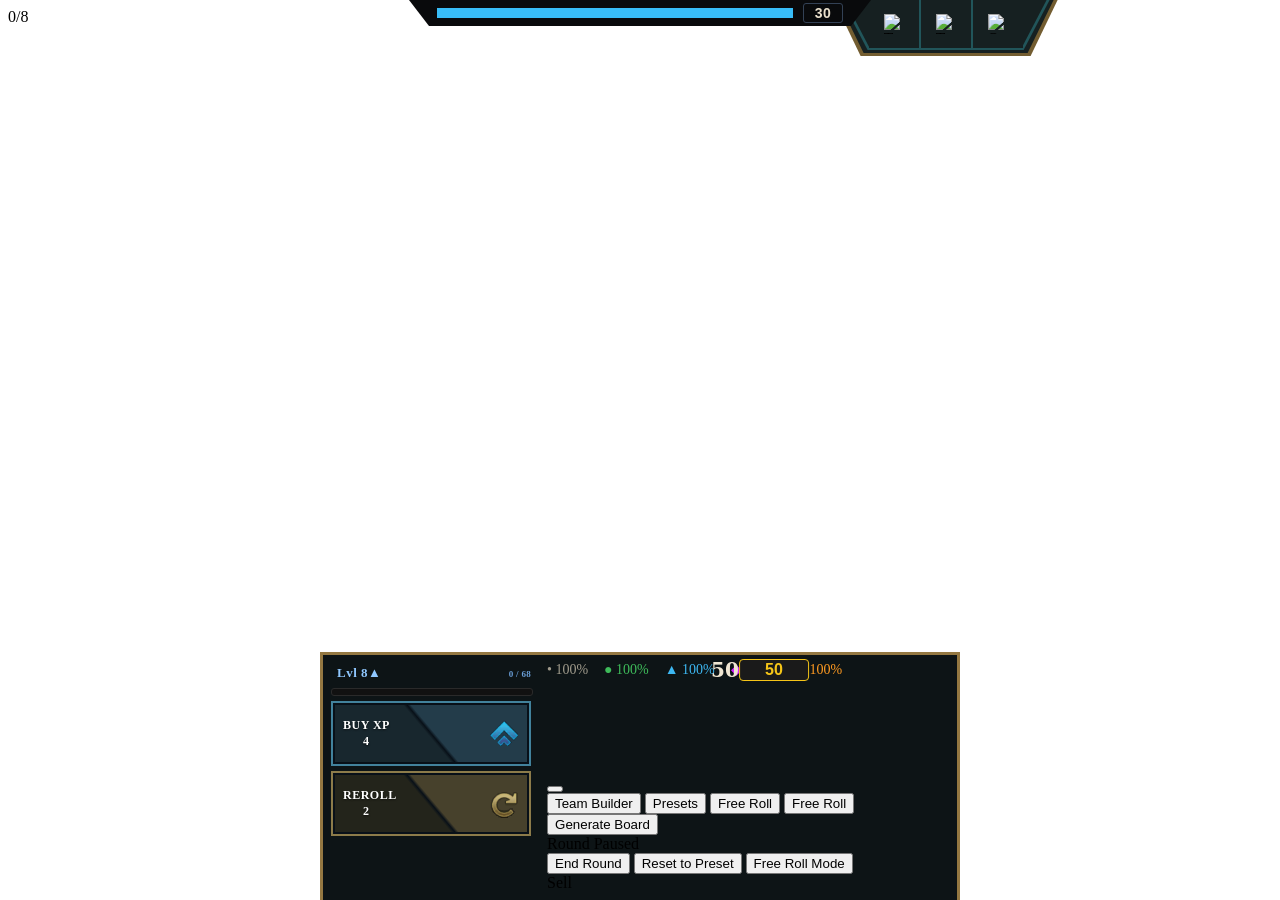
==== commit 690a78cf: "feat(planner): add trait filter modal to champion picker Introduces a filter modal (js/filter.js, st" ====
--- a/index.html
+++ b/index.html
@@ -3,6 +3,11 @@
 <head>
     <meta charset="UTF-8">
     <meta name="viewport" content="width=device-width, initial-scale=1.0">
+
+    <title>TFT Rolldown Simulator</title>
+    <link rel="icon" href="img/think_fast.ico" type="image/x-icon">
+    <link rel="icon" href="img/think_fast.png" sizes="48x48" type="image/png">
+
     <link rel="stylesheet" href="style/fonts.css">
     <link rel="stylesheet" href="style/base.css">
     <link rel="stylesheet" href="style/board.css">
@@ -10,12 +15,13 @@
     <link rel="stylesheet" href="style/hud.css">
     <link rel="stylesheet" href="style/buttons.css">
     <link rel="stylesheet" href="style/team-builder.css">
-<link rel="stylesheet" href="style/timer.css">
+    <link rel="stylesheet" href="style/timer.css">
     <link rel="stylesheet" href="style/rolldown.css">
     <link rel="stylesheet" href="style/trait.css">
     <link rel="stylesheet" href="style/planner.css">
     <link rel="stylesheet" href="style/teams.css">
-    <title>TFT Rolldown Simulator</title>
+    <link rel="stylesheet" href="style/popup.css">
+    <link rel="stylesheet" href="style/filter.css">
 </head>
 <body>
     <!-- Top Round Timer Bar -->
@@ -28,6 +34,7 @@
                 <input class="timer-input" type="number" value="30" min="1" max="999" title="Set duration (seconds)">
                 <span class="timer-value" style="display:none;">30</span>
             </div>
+            <button class="timer-pause-btn" title="Pause / Resume (Space)" style="display:none;">‖</button>
         </div>
     </div>
 
@@ -40,7 +47,7 @@
         <div class="level-panel">
             <div class="level-xp-row">
                 <div class="level-dropdown">
-                    <div class="level-display">Lvl 8</div>
+                    <div class="level-display">Lvl 8<span class="level-caret">▲</span></div>
                     <div class="level-dropdown-menu">
                         <div class="level-option" data-value="2">2</div>
                         <div class="level-option" data-value="3">3</div>
@@ -89,6 +96,8 @@
                 </div>
                 <div class="gold-container">
                     <div class="gold">50</div>
+                    <span class="gold-coin-prefix"></span>
+                    <input class="gold-input gold-persistent" type="number" min="0" value="50">
                 </div>
             </div>
             <div class="shop">
@@ -279,6 +288,71 @@
         <div class="teams__list"></div>
     </div>
 
+    <!-- Filter Backdrop -->
+    <div class="filter-backdrop" id="filterBackdrop"></div>
+
+    <!-- Filter Modal -->
+    <div class="filter" id="filterModal">
+        <div class="filter__header">
+            <span class="filter__title">TRAIT FILTER</span>
+            <button class="filter__clear-btn" id="filterClear">CLEAR ALL</button>
+            <button class="filter__close-btn" id="filterClose">✕</button>
+        </div>
+        <div class="filter__traits"></div>
+    </div>
+
+    <div class="board-area">
+    <div class="board-count">0/8</div>
+    <div class="board">
+        <div class="no-comp-popup" style="display:none;">
+            <div class="no-comp-popup--empty">
+                <div class="no-comp-popup__title">No Champions Selected</div>
+                <div class="no-comp-popup__desc">Add champions to your Team Planner to get started.</div>
+                <button class="no-comp-popup__btn no-comp-popup__open-btn">Open Team Planner</button>
+            </div>
+            <div class="no-comp-popup--has-plan" style="display:none;">
+                <div class="no-comp-popup__title">Board is Empty</div>
+                <div class="no-comp-popup__desc">Generate a 4-1 board from your Team Planner.</div>
+                <button class="no-comp-popup__btn no-comp-popup__generate-btn">Generate Board</button>
+            </div>
+        </div>
+        <div class="board-row">
+            <div class="hex-wrapper"><div class="hex A1"></div><div class="star-indicator"></div></div>
+            <div class="hex-wrapper"><div class="hex A2"></div><div class="star-indicator"></div></div>
+            <div class="hex-wrapper"><div class="hex A3"></div><div class="star-indicator"></div></div>
+            <div class="hex-wrapper"><div class="hex A4"></div><div class="star-indicator"></div></div>
+            <div class="hex-wrapper"><div class="hex A5"></div><div class="star-indicator"></div></div>
+            <div class="hex-wrapper"><div class="hex A6"></div><div class="star-indicator"></div></div>
+            <div class="hex-wrapper"><div class="hex A7"></div><div class="star-indicator"></div></div>
+        </div>
+        <div class="board-row offset">
+            <div class="hex-wrapper"><div class="hex B1"></div><div class="star-indicator"></div></div>
+            <div class="hex-wrapper"><div class="hex B2"></div><div class="star-indicator"></div></div>
+            <div class="hex-wrapper"><div class="hex B3"></div><div class="star-indicator"></div></div>
+            <div class="hex-wrapper"><div class="hex B4"></div><div class="star-indicator"></div></div>
+            <div class="hex-wrapper"><div class="hex B5"></div><div class="star-indicator"></div></div>
+            <div class="hex-wrapper"><div class="hex B6"></div><div class="star-indicator"></div></div>
+            <div class="hex-wrapper"><div class="hex B7"></div><div class="star-indicator"></div></div>
+        </div>
+        <div class="board-row">
+            <div class="hex-wrapper"><div class="hex C1"></div><div class="star-indicator"></div></div>
+            <div class="hex-wrapper"><div class="hex C2"></div><div class="star-indicator"></div></div>
+            <div class="hex-wrapper"><div class="hex C3"></div><div class="star-indicator"></div></div>
+            <div class="hex-wrapper"><div class="hex C4"></div><div class="star-indicator"></div></div>
+            <div class="hex-wrapper"><div class="hex C5"></div><div class="star-indicator"></div></div>
+            <div class="hex-wrapper"><div class="hex C6"></div><div class="star-indicator"></div></div>
+            <div class="hex-wrapper"><div class="hex C7"></div><div class="star-indicator"></div></div>
+        </div>
+        <div class="board-row offset">
+            <div class="hex-wrapper"><div class="hex D1"></div><div class="star-indicator"></div></div>
+            <div class="hex-wrapper"><div class="hex D2"></div><div class="star-indicator"></div></div>
+            <div class="hex-wrapper"><div class="hex D3"></div><div class="star-indicator"></div></div>
+            <div class="hex-wrapper"><div class="hex D4"></div><div class="star-indicator"></div></div>
+            <div class="hex-wrapper"><div class="hex D5"></div><div class="star-indicator"></div></div>
+            <div class="hex-wrapper"><div class="hex D6"></div><div class="star-indicator"></div></div>
+            <div class="hex-wrapper"><div class="hex D7"></div><div class="star-indicator"></div></div>
+        </div>
+    </div>
     <div class="bench">
         <div class="hex-wrapper"><div class="bench-slot bench-slot-1"></div><div class="star-indicator"></div></div>
         <div class="hex-wrapper"><div class="bench-slot bench-slot-2"></div><div class="star-indicator"></div></div>
@@ -290,45 +364,6 @@
         <div class="hex-wrapper"><div class="bench-slot bench-slot-8"></div><div class="star-indicator"></div></div>
         <div class="hex-wrapper"><div class="bench-slot bench-slot-9"></div><div class="star-indicator"></div></div>
     </div>
-
-    <div class="board-count">0/8</div>
-    <div class="board">
-        <div class="board-row">
-            <div class="hex-wrapper"><div class="hex A1"></div><div class="star-indicator"></div></div>
-            <div class="hex-wrapper"><div class="hex A2"></div><div class="star-indicator"></div></div>
-            <div class="hex-wrapper"><div class="hex A3"></div><div class="star-indicator"></div></div>
-            <div class="hex-wrapper"><div class="hex A4"></div><div class="star-indicator"></div></div>
-            <div class="hex-wrapper"><div class="hex A5"></div><div class="star-indicator"></div></div>
-            <div class="hex-wrapper"><div class="hex A6"></div><div class="star-indicator"></div></div>
-            <div class="hex-wrapper"><div class="hex A7"></div><div class="star-indicator"></div></div>
-        </div>
-        <div class="board-row offset">
-            <div class="hex-wrapper"><div class="hex B1"></div><div class="star-indicator"></div></div>
-            <div class="hex-wrapper"><div class="hex B2"></div><div class="star-indicator"></div></div>
-            <div class="hex-wrapper"><div class="hex B3"></div><div class="star-indicator"></div></div>
-            <div class="hex-wrapper"><div class="hex B4"></div><div class="star-indicator"></div></div>
-            <div class="hex-wrapper"><div class="hex B5"></div><div class="star-indicator"></div></div>
-            <div class="hex-wrapper"><div class="hex B6"></div><div class="star-indicator"></div></div>
-            <div class="hex-wrapper"><div class="hex B7"></div><div class="star-indicator"></div></div>
-        </div>
-        <div class="board-row">
-            <div class="hex-wrapper"><div class="hex C1"></div><div class="star-indicator"></div></div>
-            <div class="hex-wrapper"><div class="hex C2"></div><div class="star-indicator"></div></div>
-            <div class="hex-wrapper"><div class="hex C3"></div><div class="star-indicator"></div></div>
-            <div class="hex-wrapper"><div class="hex C4"></div><div class="star-indicator"></div></div>
-            <div class="hex-wrapper"><div class="hex C5"></div><div class="star-indicator"></div></div>
-            <div class="hex-wrapper"><div class="hex C6"></div><div class="star-indicator"></div></div>
-            <div class="hex-wrapper"><div class="hex C7"></div><div class="star-indicator"></div></div>
-        </div>
-        <div class="board-row offset">
-            <div class="hex-wrapper"><div class="hex D1"></div><div class="star-indicator"></div></div>
-            <div class="hex-wrapper"><div class="hex D2"></div><div class="star-indicator"></div></div>
-            <div class="hex-wrapper"><div class="hex D3"></div><div class="star-indicator"></div></div>
-            <div class="hex-wrapper"><div class="hex D4"></div><div class="star-indicator"></div></div>
-            <div class="hex-wrapper"><div class="hex D5"></div><div class="star-indicator"></div></div>
-            <div class="hex-wrapper"><div class="hex D6"></div><div class="star-indicator"></div></div>
-            <div class="hex-wrapper"><div class="hex D7"></div><div class="star-indicator"></div></div>
-        </div>
     </div>
 
 
--- a/style/planner.css
+++ b/style/planner.css
@@ -200,6 +200,17 @@
     font-weight: bold;
 }
 
+.planner-picker__group-header {
+    align-items: center;
+    gap: 8px;
+}
+
+.planner-picker__group-icon {
+    width: 18px;
+    height: 18px;
+}
+
+
 .planner-picker__unit-container {
     display: inline-block;
     position: relative;
--- a/style/filter.css
+++ b/style/filter.css
@@ -0,0 +1,171 @@
+/* =================
+   FILTER MODAL
+   ================= */
+
+.filter-backdrop {
+    display: none;
+    position: fixed;
+    inset: 0;
+    background: rgba(0, 0, 0, 0.55);
+    z-index: 599;
+}
+
+.filter-backdrop--open {
+    display: block;
+}
+
+.filter {
+    display: none;
+    flex-direction: column;
+    position: fixed;
+    top: 50%;
+    left: 50%;
+    transform: translate(-50%, -50%);
+    width: clamp(460px, 72vw, 720px);
+    background: #000B13;
+    border: 2px solid #73654A;
+    z-index: 600;
+    user-select: none;
+}
+
+.filter--open {
+    display: flex;
+}
+
+/* ----- Header ----- */
+
+.filter__header {
+    display: flex;
+    align-items: center;
+    gap: 8px;
+    padding: 10px 14px;
+    border-bottom: 2px solid #846A33;
+    background: #182226;
+    flex-shrink: 0;
+}
+
+.filter__title {
+    font-family: 'Beaufort', serif;
+    font-size: 16px;
+    font-weight: 700;
+    color: #F0E6D2;
+    text-transform: uppercase;
+    letter-spacing: 0.8px;
+    text-shadow: 0 1px 2px rgba(0, 0, 0, 0.6);
+    flex: 1;
+}
+
+.filter__clear-btn {
+    font-family: 'Beaufort', serif;
+    font-size: 16px;
+    font-weight: 700;
+    color: #A09B8C;
+    text-transform: uppercase;
+    letter-spacing: 0.5px;
+    background: none;
+    border: none;
+    cursor: pointer;
+    transition: color 0.15s, border-color 0.15s;
+}
+
+.filter__clear-btn:hover {
+    color: #C8AA6E;
+    border-color: #947842;
+}
+
+.filter__close-btn {
+    font-size: 14px;
+    color: #A09B8C;
+    background: none;
+    border: none;
+    padding: 2px 6px;
+    cursor: pointer;
+    line-height: 1;
+    transition: color 0.15s;
+}
+
+.filter__close-btn:hover {
+    color: #C8AA6E;
+}
+
+/* ----- Trait Grid ----- */
+
+.filter__traits {
+    display: grid;
+    grid-template-columns: repeat(4, 1fr);
+    gap: 0;
+    padding: 12px 14px 14px;
+    background: linear-gradient(#1B2026 0%, #010B12 100%);
+}
+
+.filter__trait-column {
+    display: flex;
+    flex-direction: column;
+    gap: 5px;
+    padding: 0 10px;
+    box-sizing: border-box;
+}
+
+.filter__trait-column:not(:last-child) {
+    border-right: 1px solid #1F242A;
+}
+
+.filter__trait {
+    display: flex;
+    align-items: center;
+    gap: 7px;
+    padding: 4px 6px;
+    cursor: pointer;
+}
+
+/* Outer hex — black "border" layer */
+.filter__trait-symbol {
+    display: inline-block;
+    flex-shrink: 0;
+    background-color: black;
+    clip-path: polygon(50% 0%, 100% 25%, 100% 75%, 50% 100%, 0% 75%, 0% 25%);
+    padding: 1px 1px 0 1px;
+    opacity: 0.6;
+    transition: opacity 0.1s, background-color 0.1s;
+}
+
+.filter__trait:hover .filter__trait-symbol {
+    background-color: #D6B127;
+    opacity: 1;
+}
+
+/* Inner hex — icon layer */
+.filter__trait-symbol::before {
+    content: "";
+    display: block;
+    width: 28px;
+    height: 28px;
+    background-image: var(--symbol-img, '');
+    background-size: 65%;
+    background-repeat: no-repeat;
+    background-position: center;
+    background-color: #383838;
+    clip-path: polygon(50% 0%, 100% 25%, 100% 75%, 50% 100%, 0% 75%, 0% 25%);
+    transition: background-color 0.1s;
+}
+
+.filter__trait--active .filter__trait-symbol {
+    opacity: 1;
+}
+
+.filter__trait--active .filter__trait-symbol::before {
+    background-color: #86672C;
+}
+
+.filter__trait-name {
+    font-family: 'Beaufort', serif;
+    font-size: 16px;
+    color: #CDBE91;
+    text-transform: capitalize;
+    letter-spacing: 0.3px;
+    white-space: nowrap;
+    overflow: hidden;
+    text-overflow: ellipsis;
+    transition: color 0.1s;
+    min-width: 60px;
+}
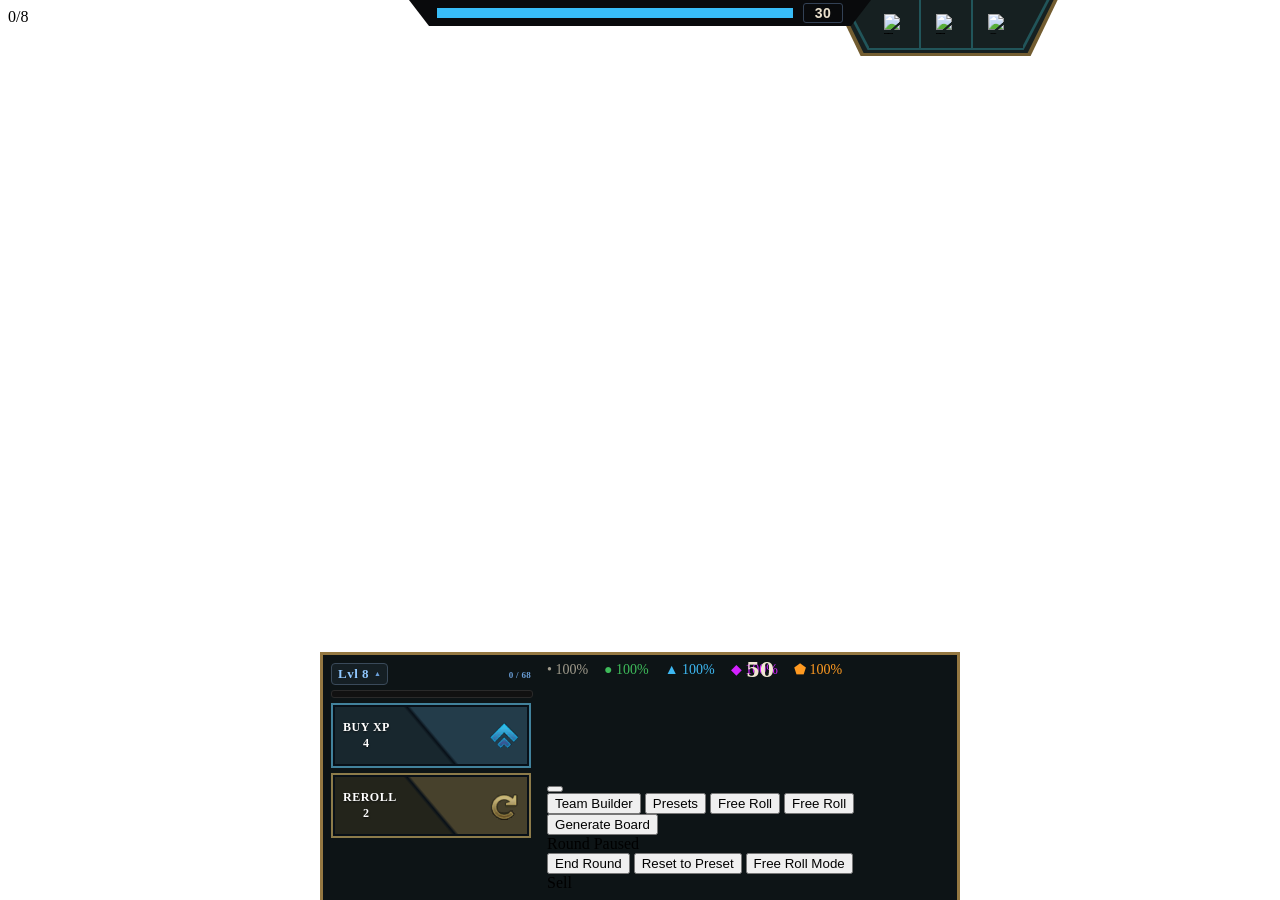
==== commit 0caca221: "feat(postrd): add post-rolldown review modal prototype - New postrd modal with Performance/Analysis " ====
--- a/index.html
+++ b/index.html
@@ -22,6 +22,7 @@
     <link rel="stylesheet" href="style/teams.css">
     <link rel="stylesheet" href="style/popup.css">
     <link rel="stylesheet" href="style/filter.css">
+    <link rel="stylesheet" href="style/postrd.css">
 </head>
 <body>
     <!-- Top Round Timer Bar -->
@@ -367,7 +368,85 @@
     </div>
 
 
+    <!-- Post-Rolldown Modal -->
+    <div class="postrd" id="postrd" role="dialog" aria-modal="true" aria-label="Post-Rolldown Review">
+
+        <div class="postrd__backdrop" id="postrd-backdrop"></div>
+
+        <div class="postrd__panel">
+
+            <header class="postrd__header">
+                <nav class="postrd__tabs" role="tablist">
+                    <button class="postrd__tab postrd__tab--active"
+                            role="tab"
+                            data-tab="performance"
+                            aria-selected="true"
+                            aria-controls="postrd-performance">
+                        Performance
+                    </button>
+                    <button class="postrd__tab"
+                            role="tab"
+                            data-tab="analysis"
+                            aria-selected="false"
+                            aria-controls="postrd-analysis">
+                        Analysis
+                    </button>
+                </nav>
+                <button class="postrd__close" id="postrd-close" aria-label="Close">&times;</button>
+            </header>
+
+            <div class="postrd__body">
+
+                <div class="postrd-performance postrd__panel-content postrd__panel-content--active"
+                     id="postrd-performance"
+                     role="tabpanel">
+
+                    <div class="postrd-performance__grade">
+                        <span class="postrd-performance__grade-label">Grade</span>
+                        <span class="postrd-performance__grade-value" id="postrd-grade-value">—</span>
+                    </div>
+
+                    <div class="postrd-performance__comp">
+                        <span class="postrd-performance__section-title">Final Board</span>
+                        <div class="postrd-comp__units" id="postrd-comp-units"></div>
+                    </div>
+
+                    <div class="postrd-pentascore">
+                        <span class="postrd-performance__section-title">Score Breakdown</span>
+                        <svg class="postrd-pentascore__svg"
+                             id="postrd-pentagon-svg"
+                             viewBox="0 0 320 258"
+                             xmlns="http://www.w3.org/2000/svg"
+                             aria-label="Score breakdown pentagon"></svg>
+                    </div>
+
+                    <div class="postrd-performance__history">
+                        <span class="postrd-performance__section-title">Score History</span>
+                        <div class="postrd-performance__history-chart">
+                            <svg id="score-history-svg"
+                                 class="postrd-history__svg"
+                                 xmlns="http://www.w3.org/2000/svg"
+                                 aria-label="Score history chart"></svg>
+                        </div>
+                    </div>
+
+                </div>
+
+                <div class="postrd-analysis postrd__panel-content"
+                     id="postrd-analysis"
+                     role="tabpanel"
+                     hidden>
+                    <span class="postrd-performance__section-title">Round Detail</span>
+                </div>
+
+            </div>
+
+        </div>
+
+    </div>
+
     <script type="module" src="js/preload.js"></script>
     <script type="module" src="js/main.js"></script>
+    <script type="module" src="js/postrd.js"></script>
 </body>
 </html>
--- a/style/hud.css
+++ b/style/hud.css
@@ -62,15 +62,12 @@
   vertical-align: middle;
 }
 
-.gold:hover {
-    text-decoration: underline dotted rgba(255,255,0,0.5);
-}
 
 .gold-input {
     width: 60px;
     background: #1a1a1a;
-    color: #f5c518;
-    border: 1px solid #f5c518;
+    color: #F0E6D2;
+    border: 1px solid #675F4C;
     border-radius: 4px;
     padding: 1px 4px;
     font-size: inherit;
@@ -82,6 +79,52 @@
 .gold-input::-webkit-inner-spin-button {
     -webkit-appearance: none;
     margin: 0;
+}
+
+/* Persistent gold input (always in DOM, visible only in planning/team-builder) */
+.gold-coin-prefix,
+.gold-input.gold-persistent {
+    display: none;
+}
+
+.gold-coin-prefix::before {
+    content: url('https://wiki.leagueoflegends.com/en-us/images/thumb/Gold_colored_icon.png/20px-Gold_colored_icon.png?39991');
+    display: inline-block;
+    width: 20px;
+    height: 20px;
+    vertical-align: middle;
+    margin-right: 4px;
+}
+
+.gold-input.gold-persistent {
+    font-family: 'Beaufort', serif;
+    font-size: 20px;
+    cursor: text;
+}
+
+body.rd-planning .gold,
+body.rd-roundEnd .gold,
+body.rd-freeroll .gold,
+body.team-builder-mode .gold {
+    display: none;
+}
+
+body.rd-planning .gold-coin-prefix,
+body.rd-planning .gold-input.gold-persistent,
+body.rd-roundEnd .gold-coin-prefix,
+body.rd-roundEnd .gold-input.gold-persistent,
+body.rd-freeroll .gold-coin-prefix,
+body.rd-freeroll .gold-input.gold-persistent,
+body.team-builder-mode .gold-coin-prefix,
+body.team-builder-mode .gold-input.gold-persistent {
+    display: inline-block;
+}
+
+body.rd-planning .gold-container,
+body.rd-roundEnd .gold-container,
+body.rd-freeroll .gold-container,
+body.team-builder-mode .gold-container {
+    z-index: 51;
 }
 
 
@@ -133,16 +176,59 @@
 
 .level-display {
     cursor: pointer;
-    padding: 1px 5px;
-    border: 1px solid transparent;
+    padding: 2px 6px;
+    border: 1px solid #3a4a5a;
     border-radius: 4px;
-    transition: border-color 0.15s;
+    background: rgba(144, 200, 255, 0.06);
+    transition: border-color 0.15s, background 0.15s, box-shadow 0.15s;
+    display: inline-flex;
+    align-items: center;
+    gap: 5px;
 }
 .level-display:hover {
-    border-color: #555;
+    border-color: #6a9fd8;
+    background: rgba(144, 200, 255, 0.12);
+    box-shadow: 0 0 0 1px rgba(144, 200, 255, 0.15);
 }
 .level-dropdown.open .level-display {
     border-color: #90c8ff;
+    background: rgba(144, 200, 255, 0.16);
+}
+.level-caret {
+    font-size: 7px;
+    color: #6a9fd8;
+    line-height: 1;
+    transition: color 0.15s, transform 0.15s;
+    display: inline-block;
+}
+.level-display:hover .level-caret {
+    color: #90c8ff;
+}
+.level-dropdown.open .level-caret {
+    color: #90c8ff;
+    transform: scaleY(1.2);
+}
+
+/* During rolldown (round / paused / roundEnd) — non-interactable */
+.rd-round .level-display,
+.rd-paused .level-display,
+.rd-roundEnd .level-display {
+    cursor: default;
+    border-color: transparent;
+    background: transparent;
+    box-shadow: none;
+}
+.rd-round .level-display:hover,
+.rd-paused .level-display:hover,
+.rd-roundEnd .level-display:hover {
+    border-color: transparent;
+    background: transparent;
+    box-shadow: none;
+}
+.rd-round .level-caret,
+.rd-paused .level-caret,
+.rd-roundEnd .level-caret {
+    display: none;
 }
 
 .level-dropdown-menu {
@@ -376,3 +462,10 @@
     display: flex;
     align-items: center;
 }
+
+@media (max-width: 900px) {
+    .hud {
+        transform: translateX(-50%) scale(0.62);
+        transform-origin: center bottom;
+    }
+}
--- a/style/planner.css
+++ b/style/planner.css
@@ -243,6 +243,11 @@
     border: 2px solid #B88502;
 }
 
+.picker__unit--selected {
+    outline: 3px solid #A08754;
+    outline-offset: 0;
+}
+
 .planner-picker__unit-img {
     width: calc(5vw - 2px);
     height: calc(5vw - 2px);
@@ -760,4 +765,64 @@
 .target-preview-unit[data-cost="2"] { border-color: #0B7827; }
 .target-preview-unit[data-cost="3"] { border-color: #2166A6; }
 .target-preview-unit[data-cost="4"] { border-color: #B91C8C; }
-.target-preview-unit[data-cost="5"] { border-color: #B88502; }+.target-preview-unit[data-cost="5"] { border-color: #B88502; }
+
+/*  =================
+    UNIT INFO PANEL =
+    ================= */
+
+.planner__unit-info {
+    display: none;
+    position: fixed;
+    z-index: 600;
+    background: #0F171E;
+    border: 2px solid #6F623B;
+    padding: 8px 10px;
+    min-width: 200px;
+    font-size: 16px;
+    pointer-events: none;
+    white-space: nowrap;
+}
+
+.unit-info__header {
+    display: flex;
+    justify-content: space-between;
+    align-items: baseline;
+    gap: 12px;
+}
+
+.unit-info__name {
+    font-family: 'Gill Sans', sans-serif;
+    font-weight: bold;
+    color: #F0E6D2;
+}
+
+.unit-info__role {
+    font-family: 'Gill Sans', sans-serif;
+    color: #CDBE91;
+}
+
+.unit-info__hr {
+    border: none;
+    border-top: 2px solid #464027;
+    margin: 6px 0;
+}
+
+.unit-info__traits {
+    display: flex;
+    flex-direction: column;
+    gap: 4px;
+}
+
+.unit-info__trait {
+    font-family: 'Gill Sans', sans-serif;
+    color: #A09B8C;
+}
+
+.unit-info__lock-hint {
+    margin-top: 6px;
+    font-family: 'Gill Sans', sans-serif;
+    font-size: 11px;
+    color: #9A8C78;
+    font-style: italic;
+}
--- a/style/postrd.css
+++ b/style/postrd.css
@@ -0,0 +1,291 @@
+/* ============================================================
+   Post-Rolldown Modal  (postrd)
+   ============================================================ */
+
+/* ── Overlay ── */
+.postrd {
+    display: none;
+    position: fixed;
+    inset: 0;
+    align-items: center;
+    justify-content: center;
+    z-index: 200;
+}
+
+.postrd--open {
+    display: flex;
+}
+
+.postrd__backdrop {
+    position: absolute;
+    inset: 0;
+    background: rgba(0, 11, 19, 0.82);
+}
+
+/* ── Panel ── */
+.postrd__panel {
+    position: relative;
+    z-index: 1;
+    display: flex;
+    flex-direction: column;
+    width: 75vw;
+    height: 75vh;
+    background: #0D1416;
+    border: 2px solid #947842;
+    box-shadow: 0 8px 40px rgba(0, 0, 0, 0.7);
+}
+
+/* ── Header ── */
+.postrd__header {
+    display: flex;
+    align-items: flex-end;
+    justify-content: space-between;
+    background: #0a1014;
+    border-bottom: 2px solid #947842;
+    padding: 0 16px 0 0;
+    flex-shrink: 0;
+}
+
+/* ── Tabs ── */
+.postrd__tabs {
+    display: flex;
+    gap: 0;
+}
+
+.postrd__tab {
+    font-family: 'Beaufort', serif;
+    font-size: 13px;
+    font-weight: 700;
+    letter-spacing: 0.8px;
+    text-transform: uppercase;
+    color: #675F4C;
+    background: transparent;
+    border: none;
+    border-right: 1px solid #2a2318;
+    padding: 12px 22px 10px;
+    cursor: pointer;
+    transition: color 0.15s, background 0.15s;
+    position: relative;
+}
+
+.postrd__tab:hover {
+    color: #C8AA6E;
+    background: #111a1e;
+}
+
+.postrd__tab--active {
+    color: #C8AA6E;
+    background: #0D1416;
+}
+
+/* Active tab bottom indicator */
+.postrd__tab--active::after {
+    content: '';
+    position: absolute;
+    bottom: -2px;
+    left: 0;
+    right: 0;
+    height: 2px;
+    background: #C8AA6E;
+}
+
+/* ── Close button ── */
+.postrd__close {
+    font-family: 'Gill Sans', sans-serif;
+    font-size: 20px;
+    line-height: 1;
+    color: #675F4C;
+    background: transparent;
+    border: none;
+    cursor: pointer;
+    padding: 4px 4px 4px 10px;
+    transition: color 0.15s;
+    align-self: center;
+}
+
+.postrd__close:hover {
+    color: #F0E6D2;
+}
+
+/* ── Body ── */
+.postrd__body {
+    overflow: hidden;
+    flex: 1;
+    min-height: 0;
+    display: flex;
+    flex-direction: column;
+}
+
+/* ── Tab panels ── */
+.postrd__panel-content {
+    display: none;
+    padding: 20px 24px;
+    flex: 1;
+    min-height: 0;
+}
+
+.postrd__panel-content--active {
+    display: flex;
+    flex-direction: column;
+}
+
+/* ── Shared section title ── */
+.postrd-performance__section-title {
+    display: block;
+    font-family: 'Beaufort', serif;
+    font-size: 11px;
+    font-weight: 700;
+    color: #675F4C;
+    letter-spacing: 0.8px;
+    text-transform: uppercase;
+    margin-bottom: 10px;
+}
+
+/* ============================================================
+   Performance tab
+   ============================================================ */
+.postrd-performance {
+    grid-template-columns: auto 1fr 1fr;
+    grid-template-rows: auto 1fr;
+    gap: 16px;
+    flex: 1;
+    min-height: 0;
+}
+
+.postrd-performance.postrd__panel-content--active {
+    display: grid;
+}
+
+/* Grade — top-left, spans rows */
+.postrd-performance__grade {
+    grid-column: 1;
+    grid-row: 1 / 3;
+    display: flex;
+    flex-direction: column;
+    align-items: center;
+    justify-content: center;
+    background: #080c10;
+    border: 1px solid #2a2318;
+    padding: 24px 32px;
+    gap: 6px;
+    min-width: 100px;
+}
+
+.postrd-performance__grade-label {
+    font-family: 'Beaufort', serif;
+    font-size: 11px;
+    font-weight: 700;
+    color: #675F4C;
+    letter-spacing: 0.8px;
+    text-transform: uppercase;
+}
+
+.postrd-performance__grade-value {
+    font-family: 'Beaufort', serif;
+    font-size: 64px;
+    font-weight: 900;
+    line-height: 1;
+    color: #C8AA6E;
+    text-shadow: 0 0 20px rgba(200, 170, 110, 0.3);
+}
+
+/* Comp — top-center + right */
+.postrd-performance__comp {
+    grid-column: 2 / 4;
+    grid-row: 1;
+    background: #080c10;
+    border: 1px solid #2a2318;
+    padding: 14px 16px;
+    min-height: 80px;
+}
+
+/* Pentascore — bottom-center */
+.postrd-pentascore {
+    grid-column: 2;
+    grid-row: 2;
+    background: #080c10;
+    border: 1px solid #2a2318;
+    padding: 14px 16px;
+    min-height: 0;
+    display: flex;
+    flex-direction: column;
+}
+
+.postrd-pentascore__svg {
+    flex: 1;
+    min-height: 0;
+    width: auto;
+    height: auto;
+    max-width: 100%;
+    max-height: 100%;
+    display: block;
+    overflow: visible;
+}
+
+/* Score history — bottom-right */
+.postrd-performance__history {
+    grid-column: 3;
+    grid-row: 2;
+    background: #080c10;
+    border: 1px solid #2a2318;
+    padding: 14px 16px;
+    min-height: 0;
+    display: flex;
+    flex-direction: column;
+}
+
+.postrd-performance__history-chart {
+    flex: 1;
+    min-height: 0;
+    position: relative;
+}
+
+.postrd-history__svg {
+    position: absolute;
+    inset: 0;
+    width: 100%;
+    height: 100%;
+    display: block;
+    overflow: visible;
+}
+
+/* ── Comp unit slots ── */
+.postrd-comp__units {
+    display: flex;
+    gap: 1vw;
+}
+
+.postrd-comp__unit-slot {
+    width: 4vw;
+    height: 4vw;
+    background: #0B1015;
+    border: 2px solid #040709;
+    position: relative;
+}
+
+.postrd-comp__unit-icon {
+    width: 100%;
+    height: 100%;
+    object-fit: contain;
+}
+
+.postrd-comp__unit-slot--1-cost { border-color: #3E505E; }
+.postrd-comp__unit-slot--2-cost { border-color: #0B7827; }
+.postrd-comp__unit-slot--3-cost { border-color: #2166A6; }
+.postrd-comp__unit-slot--4-cost { border-color: #B91C8C; }
+.postrd-comp__unit-slot--5-cost { border-color: #B88502; }
+
+/* ============================================================
+   Analysis tab
+   ============================================================ */
+.postrd-analysis {
+    /* layout TBD */
+}
+
+/* ── Responsive ── */
+@media (max-width: 900px) {
+    .postrd__panel {
+        width: 92vw;
+        height: 88vh;
+    }
+}
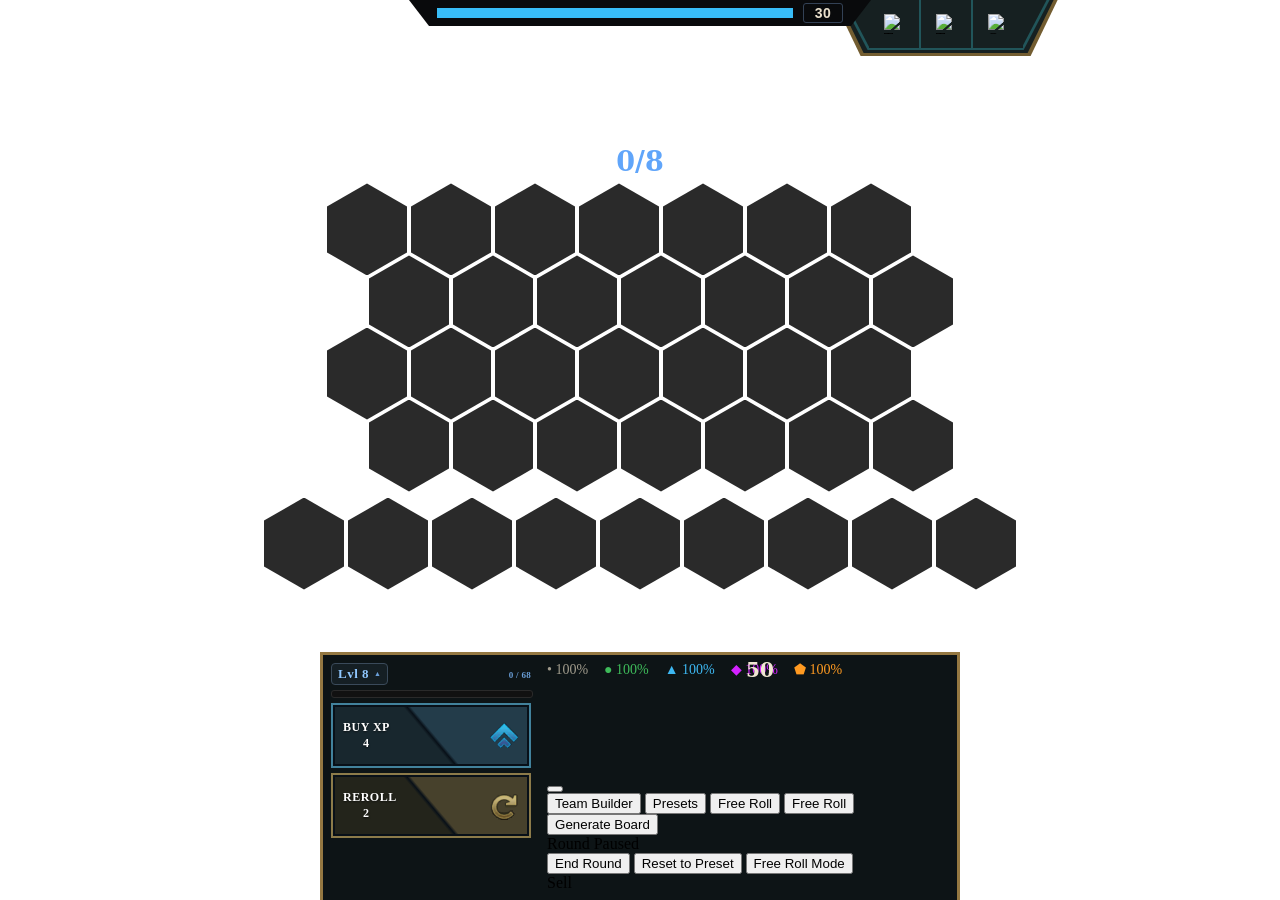
==== commit 473a2f04: "✨ feat: freeroll return btn, post-RD star indicators, planner clear btn - index.html / board.css: ad" ====
--- a/index.html
+++ b/index.html
@@ -23,6 +23,8 @@
     <link rel="stylesheet" href="style/popup.css">
     <link rel="stylesheet" href="style/filter.css">
     <link rel="stylesheet" href="style/postrd.css">
+    <link rel="stylesheet" href="style/postrd-performance.css">
+    <link rel="stylesheet" href="style/postrd-analysis.css">
 </head>
 <body>
     <!-- Top Round Timer Bar -->
@@ -251,8 +253,21 @@
                 <div class="planner-selected__edit-btn"><img src="img/edit.png" /></div>
                 <div class="planner-selected__title">Your Team</div>
                 <div class="planner-selected__header-right">
-                    <div class="planner-selected__generate-btn">GENERATE</div>
-                    <div class="planner-selected__set-target-btn">SET AS TARGET</div>
+                    <div class="planner-selected__generate-btn">GENERATE
+                        <div class="generate-btn__tooltip btn-panel">
+                            <div class="btn-panel__title">Generate Board</div>
+                            <div class="btn-panel__rule"></div>
+                            <div class="btn-panel__desc generate-desc--plan">Builds a pre-rolldown board for your planned team.</div>
+                            <div class="btn-panel__desc generate-desc--target">Builds a pre-rolldown board for your target team.</div>
+                        </div>
+                    </div>
+                    <div class="planner-selected__set-target-btn">SET AS TARGET
+                        <div class="set-target-btn__tooltip btn-panel">
+                            <div class="btn-panel__title">Set as Target</div>
+                            <div class="btn-panel__rule"></div>
+                            <div class="btn-panel__desc">Locks your current plan as the Generate target.</div>
+                        </div>
+                    </div>
                     <div class="planner-selected__paste-btn">PASTE TEAM</div>
                 </div>
             </div>
@@ -303,6 +318,8 @@
     </div>
 
     <div class="board-area">
+    <button class="postrd-open-btn" id="postrd-open-btn">View Results</button>
+    <button class="freeroll-return-btn">Exit Free Roll</button>
     <div class="board-count">0/8</div>
     <div class="board">
         <div class="no-comp-popup" style="display:none;">
@@ -389,7 +406,7 @@
                             data-tab="analysis"
                             aria-selected="false"
                             aria-controls="postrd-analysis">
-                        Analysis
+                        Detail
                     </button>
                 </nav>
                 <button class="postrd__close" id="postrd-close" aria-label="Close">&times;</button>
@@ -430,13 +447,52 @@
                         </div>
                     </div>
 
+                    <button class="postrd-performance__retry-btn" id="postrd-retry-btn">RETRY</button>
+
                 </div>
 
                 <div class="postrd-analysis postrd__panel-content"
                      id="postrd-analysis"
                      role="tabpanel"
                      hidden>
-                    <span class="postrd-performance__section-title">Round Detail</span>
+
+                    <div class="postrd-rd">
+
+                        <div class="postrd-rd__screen">
+
+                            <div class="postrd-rd__left">
+                                <div class="postrd-rd__traits" id="rd-traits"></div>
+                            </div>
+
+                            <div class="postrd-rd__board-area">
+                                <div class="postrd-rd__board" id="rd-board"></div>
+                                <div class="postrd-rd__bench" id="rd-bench"></div>
+                            </div>
+
+                        </div>
+
+                        <div class="postrd-rd__hud">
+                            <div class="postrd-rd__hud-inner">
+                                <div class="postrd-rd__stats">
+                                    <div class="postrd-rd__stat">
+                                        <span class="rd-stat-level" id="rd-level">Lv. 8</span>
+                                        <span class="rd-stat-value" id="rd-gold">—</span>
+                                    </div>
+                                </div>
+                                <div class="postrd-rd__shop-section">
+                                    <span class="rd-stat-label">Shop</span>
+                                    <div class="postrd-rd__shop" id="rd-shop"></div>
+                                    <div class="postrd-rd__shop-controls">
+                                        <button class="rd-ctrl-btn" id="rd-prev">&#8592;</button>
+                                        <span class="rd-ctrl-label" id="rd-roll-label">—</span>
+                                        <button class="rd-ctrl-btn" id="rd-next">&#8594;</button>
+                                    </div>
+                                </div>
+                            </div>
+                        </div>
+
+                    </div>
+
                 </div>
 
             </div>
@@ -448,5 +504,9 @@
     <script type="module" src="js/preload.js"></script>
     <script type="module" src="js/main.js"></script>
     <script type="module" src="js/postrd.js"></script>
+    <script type="module" src="js/grading-speed.js"></script>
+    <script type="module" src="js/grading-accuracy.js"></script>
+    <script type="module" src="js/grading-positioning.js"></script>
+    <script type="module" src="js/grading-discipline.js"></script>
 </body>
 </html>
--- a/style/board.css
+++ b/style/board.css
@@ -0,0 +1,152 @@
+:root {
+    --hex-w: clamp(48px, min(9vh, 7.5vw), max(80px, 4.17vw));
+    --hex-h: calc(var(--hex-w) * 1.15);
+    --hex-gap: 4px;
+    --row-offset: calc(var(--hex-w) * 0.5 + var(--hex-gap) * 0.5);
+    --row-overlap: calc(var(--hex-h) * -0.217);
+    --timer-h: 36px;
+    --hud-h: 200px;
+}
+
+@media (max-width: 900px) {
+    :root { --hud-h: 130px; }
+}
+
+@media (min-width: 2560px) {
+    :root { --hud-h: 300px; --timer-h: 54px; --hex-gap: 6px; }
+}
+
+@media (min-width: 3840px) {
+    :root { --hud-h: 400px; --timer-h: 72px; --hex-gap: 8px; }
+}
+
+.board-area {
+    position: fixed;
+    top: 0;
+    left: 50%;
+    transform: translateX(-50%);
+    height: 100vh;
+    display: flex;
+    flex-direction: column;
+    align-items: center;
+    justify-content: center;
+    padding: var(--timer-h) 0 var(--hud-h);
+    box-sizing: border-box;
+    gap: calc(var(--hex-gap) * 1.5);
+    pointer-events: none;
+}
+
+.board-row {
+    display: flex;
+    gap: var(--hex-gap);
+}
+
+.board-row.offset {
+    margin-left: var(--row-offset);
+}
+
+.hex {
+    width: var(--hex-w);
+    height: var(--hex-h);
+    background-color: #2a2a2a;
+    clip-path: polygon(50% 0%, 100% 25%, 100% 75%, 50% 100%, 0% 75%, 0% 25%);
+    display: flex;
+    align-items: center;
+    justify-content: center;
+    cursor: pointer;
+    transition: background-color 0.15s ease;
+    background-size: cover;
+    background-position: center;
+}
+
+.hex:hover,
+.hex.drag-hover,
+.bench-slot:hover,
+.bench-slot.drag-hover {
+    background-color: #3a3a3a;
+}
+
+.bench-slot {
+    width: var(--hex-w);
+    height: var(--hex-h);
+    background-color: #2a2a2a;
+    clip-path: polygon(50% 0%, 100% 25%, 100% 75%, 50% 100%, 0% 75%, 0% 25%);
+    cursor: pointer;
+    transition: background-color 0.15s ease;
+    background-size: cover;
+    background-position: center;
+}
+.bench-slot:hover {
+    background-color: #3a3a3a;
+}
+
+.board-count {
+    font-family: 'Beaufort', 'serif';
+    font-size: clamp(20px, 3vmin, 5vmin);
+    font-weight: 700;
+    color: #60a5fa;
+    user-select: none;
+    pointer-events: none;
+}
+
+.board {
+    display: flex;
+    flex-direction: column;
+    gap: 0;
+    position: relative;
+    pointer-events: auto;
+}
+
+.board-row + .board-row {
+    margin-top: var(--row-overlap);
+}
+
+.bench {
+    display: flex;
+    gap: var(--hex-gap);
+    pointer-events: auto;
+}
+
+.hex-wrapper {
+    position: relative;
+    display: inline-flex;
+    flex-direction: column;
+    align-items: center;
+}
+
+/* ── Buttons above board (roundEnd / freeroll) — out of flow so board doesn't shift ── */
+.postrd-open-btn,
+.freeroll-return-btn {
+    display: none;
+    position: absolute;
+    top: var(--timer-h);
+    left: 50%;
+    transform: translateX(-50%);
+    pointer-events: auto;
+    background: transparent;
+    border: 2px solid #675F4C;
+    color: #A09B8C;
+    padding: 5px 20px;
+    font-family: 'Beaufort', serif;
+    font-size: 12px;
+    font-weight: bold;
+    letter-spacing: 1px;
+    text-transform: uppercase;
+    cursor: pointer;
+    transition: border-color 0.15s, color 0.15s;
+    white-space: nowrap;
+}
+
+.postrd-open-btn:hover,
+.freeroll-return-btn:hover {
+    border-color: #C0A366;
+    color: #F0E6D2;
+}
+
+body.rd-roundEnd .postrd-open-btn {
+    display: block;
+}
+
+body.rd-freeroll .freeroll-return-btn {
+    display: block;
+}
--- a/style/postrd.css
+++ b/style/postrd.css
@@ -1,5 +1,5 @@
 /* ============================================================
-   Post-Rolldown Modal  (postrd)
+   Post-Rolldown Modal  (postrd) — shared structure
    ============================================================ */
 
 /* ── Overlay ── */
@@ -141,147 +141,6 @@
     margin-bottom: 10px;
 }
 
-/* ============================================================
-   Performance tab
-   ============================================================ */
-.postrd-performance {
-    grid-template-columns: auto 1fr 1fr;
-    grid-template-rows: auto 1fr;
-    gap: 16px;
-    flex: 1;
-    min-height: 0;
-}
-
-.postrd-performance.postrd__panel-content--active {
-    display: grid;
-}
-
-/* Grade — top-left, spans rows */
-.postrd-performance__grade {
-    grid-column: 1;
-    grid-row: 1 / 3;
-    display: flex;
-    flex-direction: column;
-    align-items: center;
-    justify-content: center;
-    background: #080c10;
-    border: 1px solid #2a2318;
-    padding: 24px 32px;
-    gap: 6px;
-    min-width: 100px;
-}
-
-.postrd-performance__grade-label {
-    font-family: 'Beaufort', serif;
-    font-size: 11px;
-    font-weight: 700;
-    color: #675F4C;
-    letter-spacing: 0.8px;
-    text-transform: uppercase;
-}
-
-.postrd-performance__grade-value {
-    font-family: 'Beaufort', serif;
-    font-size: 64px;
-    font-weight: 900;
-    line-height: 1;
-    color: #C8AA6E;
-    text-shadow: 0 0 20px rgba(200, 170, 110, 0.3);
-}
-
-/* Comp — top-center + right */
-.postrd-performance__comp {
-    grid-column: 2 / 4;
-    grid-row: 1;
-    background: #080c10;
-    border: 1px solid #2a2318;
-    padding: 14px 16px;
-    min-height: 80px;
-}
-
-/* Pentascore — bottom-center */
-.postrd-pentascore {
-    grid-column: 2;
-    grid-row: 2;
-    background: #080c10;
-    border: 1px solid #2a2318;
-    padding: 14px 16px;
-    min-height: 0;
-    display: flex;
-    flex-direction: column;
-}
-
-.postrd-pentascore__svg {
-    flex: 1;
-    min-height: 0;
-    width: auto;
-    height: auto;
-    max-width: 100%;
-    max-height: 100%;
-    display: block;
-    overflow: visible;
-}
-
-/* Score history — bottom-right */
-.postrd-performance__history {
-    grid-column: 3;
-    grid-row: 2;
-    background: #080c10;
-    border: 1px solid #2a2318;
-    padding: 14px 16px;
-    min-height: 0;
-    display: flex;
-    flex-direction: column;
-}
-
-.postrd-performance__history-chart {
-    flex: 1;
-    min-height: 0;
-    position: relative;
-}
-
-.postrd-history__svg {
-    position: absolute;
-    inset: 0;
-    width: 100%;
-    height: 100%;
-    display: block;
-    overflow: visible;
-}
-
-/* ── Comp unit slots ── */
-.postrd-comp__units {
-    display: flex;
-    gap: 1vw;
-}
-
-.postrd-comp__unit-slot {
-    width: 4vw;
-    height: 4vw;
-    background: #0B1015;
-    border: 2px solid #040709;
-    position: relative;
-}
-
-.postrd-comp__unit-icon {
-    width: 100%;
-    height: 100%;
-    object-fit: contain;
-}
-
-.postrd-comp__unit-slot--1-cost { border-color: #3E505E; }
-.postrd-comp__unit-slot--2-cost { border-color: #0B7827; }
-.postrd-comp__unit-slot--3-cost { border-color: #2166A6; }
-.postrd-comp__unit-slot--4-cost { border-color: #B91C8C; }
-.postrd-comp__unit-slot--5-cost { border-color: #B88502; }
-
-/* ============================================================
-   Analysis tab
-   ============================================================ */
-.postrd-analysis {
-    /* layout TBD */
-}
-
 /* ── Responsive ── */
 @media (max-width: 900px) {
     .postrd__panel {
--- a/style/postrd-performance.css
+++ b/style/postrd-performance.css
@@ -0,0 +1,168 @@
+/* ============================================================
+   Performance tab
+   ============================================================ */
+.postrd-performance {
+    grid-template-columns: auto 1fr 1fr;
+    grid-template-rows: auto 1fr auto;
+    gap: 16px;
+    flex: 1;
+    min-height: 0;
+}
+
+.postrd-performance.postrd__panel-content--active {
+    display: grid;
+}
+
+/* Grade — top-left, spans rows */
+.postrd-performance__grade {
+    grid-column: 1;
+    grid-row: 1 / 4;
+    display: flex;
+    flex-direction: column;
+    align-items: center;
+    justify-content: center;
+    background: #080c10;
+    border: 1px solid #2a2318;
+    padding: 24px 32px;
+    gap: 6px;
+    min-width: 100px;
+}
+
+.postrd-performance__grade-label {
+    font-family: 'Beaufort', serif;
+    font-size: 11px;
+    font-weight: 700;
+    color: #675F4C;
+    letter-spacing: 0.8px;
+    text-transform: uppercase;
+}
+
+.postrd-performance__grade-value {
+    font-family: 'Beaufort', serif;
+    font-size: 64px;
+    font-weight: 900;
+    line-height: 1;
+    color: #C8AA6E;
+    text-shadow: 0 0 20px rgba(200, 170, 110, 0.3);
+}
+
+/* Comp — top-center + right */
+.postrd-performance__comp {
+    grid-column: 2 / 4;
+    grid-row: 1;
+    background: #080c10;
+    border: 1px solid #2a2318;
+    padding: 14px 16px;
+    min-height: 80px;
+}
+
+/* Pentascore — center, spans rows 2–3 */
+.postrd-pentascore {
+    grid-column: 2;
+    grid-row: 2 / 4;
+    background: #080c10;
+    border: 1px solid #2a2318;
+    padding: 14px 16px;
+    min-height: 0;
+    display: flex;
+    flex-direction: column;
+}
+
+.postrd-pentascore__svg {
+    flex: 1;
+    min-height: 0;
+    width: auto;
+    height: auto;
+    max-width: 100%;
+    max-height: 100%;
+    display: block;
+    overflow: visible;
+}
+
+/* Score history — bottom-right */
+.postrd-performance__history {
+    grid-column: 3;
+    grid-row: 2;
+    background: #080c10;
+    border: 1px solid #2a2318;
+    padding: 14px 16px;
+    min-height: 0;
+    display: flex;
+    flex-direction: column;
+}
+
+.postrd-performance__history-chart {
+    flex: 1;
+    min-height: 0;
+    position: relative;
+}
+
+.postrd-history__svg {
+    position: absolute;
+    inset: 0;
+    width: 100%;
+    height: 100%;
+    display: block;
+    overflow: visible;
+}
+
+/* ── Comp unit slots ── */
+.postrd-comp__units {
+    display: flex;
+    gap: 1vw;
+}
+
+.postrd-comp__unit-slot {
+    width: 4vw;
+    height: 4vw;
+    background: #0B1015;
+    border: 2px solid #040709;
+    position: relative;
+}
+
+.postrd-comp__unit-icon {
+    width: 100%;
+    height: 100%;
+    object-fit: contain;
+}
+
+.postrd-comp__star-indicator {
+    position: absolute;
+    top: 0;
+    left: 50%;
+    transform: translateX(-50%) translateY(-50%);
+    z-index: 2;
+    font-family: 'Beaufort', serif;
+    font-size: 16px;
+    line-height: 1;
+    white-space: nowrap;
+    pointer-events: none;
+    text-shadow: 0 1px 3px #000, 0 -1px 3px #000;
+}
+
+.postrd-comp__unit-slot--1-cost { border-color: #3E505E; }
+.postrd-comp__unit-slot--2-cost { border-color: #0B7827; }
+.postrd-comp__unit-slot--3-cost { border-color: #2166A6; }
+.postrd-comp__unit-slot--4-cost { border-color: #B91C8C; }
+.postrd-comp__unit-slot--5-cost { border-color: #B88502; }
+
+/* Retry button — grid row 3, score history column only */
+.postrd-performance__retry-btn {
+    grid-column: 3;
+    grid-row: 3;
+    background: transparent;
+    border: 2px solid #C0A366;
+    color: #F0E6D2;
+    padding: 14px 0;
+    font-family: 'Beaufort', serif;
+    font-size: 15px;
+    font-weight: bold;
+    cursor: pointer;
+    letter-spacing: 1px;
+    transition: border-color 0.15s, color 0.15s, background 0.15s;
+    width: 100%;
+}
+
+.postrd-performance__retry-btn:hover {
+    background: rgba(200, 170, 110, 0.12);
+}
--- a/style/postrd-analysis.css
+++ b/style/postrd-analysis.css
@@ -0,0 +1,373 @@
+/* ============================================================
+   Analysis tab — Round Details
+   ============================================================ */
+
+.postrd-analysis.postrd__panel-content--active {
+    padding: 0;
+}
+
+/* ── Layout ── */
+.postrd-rd {
+    display: flex;
+    flex-direction: column;
+    flex: 1;
+    min-height: 0;
+
+    /* Hex grid vars — board/bench use these */
+    --rd-hex-w: 36px;
+    --rd-hex-h: calc(var(--rd-hex-w) * 1.15);
+    --rd-hex-gap: calc(3px * var(--rd-ui-scale, 1));
+    --rd-row-offset: calc(var(--rd-hex-w) * 0.5 + var(--rd-hex-gap) * 0.5);
+    --rd-row-overlap: calc(var(--rd-hex-h) * -0.217);
+
+    /* UI scale — set by JS from panel width; 1.0 = 1440px panel */
+    --rd-ui-scale: 1;
+}
+
+.postrd-rd__screen {
+    position: relative;
+    display: flex;
+    flex: 1;
+    min-height: 0;
+    padding: 14px 20px 10px;
+    border-bottom: 1px solid #1a2e34;
+}
+
+.postrd-rd__left {
+    position: absolute;
+    left: 20px;
+    top: 0;
+    bottom: 10px;
+    display: flex;
+    flex-direction: column;
+    justify-content: flex-start;
+    gap: 10px;
+    overflow-x: visible;
+    z-index: 1;
+}
+
+.postrd-rd__board-area {
+    display: flex;
+    flex-direction: column;
+    gap: 8px;
+    flex: 1;
+    min-width: 0;
+    justify-content: center;
+    align-items: center;
+}
+
+/* ── Board hex grid ── */
+.postrd-rd__board {
+    display: flex;
+    flex-direction: column;
+}
+
+.rd-board-row {
+    display: flex;
+    gap: var(--rd-hex-gap);
+}
+
+/* Hex overlap — same technique as board.css */
+.rd-board-row + .rd-board-row {
+    margin-top: var(--rd-row-overlap);
+}
+
+/* B and D rows (indices 1, 3 from top) offset right */
+.rd-board-row--offset {
+    margin-left: var(--rd-row-offset);
+}
+
+/* ── Hex wrapper (holds clip-path hex + star indicator) ── */
+.rd-hex-wrap,
+.rd-bench-wrap {
+    position: relative;
+    display: inline-flex;
+    flex-direction: column;
+    align-items: center;
+}
+
+/* ── Hex and bench slot — clip-path hexagon, background-image for icon ── */
+.rd-hex,
+.rd-bench-slot {
+    width: var(--rd-hex-w);
+    height: var(--rd-hex-h);
+    background-color: #2a2a2a;
+    clip-path: polygon(50% 0%, 100% 25%, 100% 75%, 50% 100%, 0% 75%, 0% 25%);
+    background-size: cover;
+    background-position: center;
+    flex-shrink: 0;
+}
+
+/* ── Star indicator ── */
+.rd-star-indicator {
+    position: absolute;
+    bottom: -2px;
+    left: 50%;
+    transform: translateX(-50%);
+    z-index: 2;
+    font-family: 'Beaufort', serif;
+    font-size: calc(16px * var(--rd-ui-scale, 1));
+    line-height: 1;
+    white-space: nowrap;
+    pointer-events: none;
+}
+
+/* ── Bench row ── */
+.postrd-rd__bench {
+    display: flex;
+    gap: var(--rd-hex-gap);
+}
+
+/* ── Traits panel ── */
+.postrd-rd__traits {
+    display: flex;
+    flex-direction: column;
+    gap: calc(5px * var(--rd-ui-scale, 1));
+    overflow-y: auto;
+    overflow-x: visible;
+    padding-left: calc(20px * var(--rd-ui-scale, 1));
+}
+
+.rd-trait {
+    position: relative;
+    display: flex;
+    align-items: center;
+    gap: calc(8px * var(--rd-ui-scale, 1));
+    padding: calc(3px * var(--rd-ui-scale, 1)) calc(10px * var(--rd-ui-scale, 1)) calc(3px * var(--rd-ui-scale, 1)) calc(23px * var(--rd-ui-scale, 1));
+    border-radius: 0 4px 4px 0;
+    height: calc(38px * var(--rd-ui-scale, 1));
+    background: rgba(0, 0, 0, 0.5);
+    align-self: flex-start;
+    flex-shrink: 0;
+}
+
+.rd-trait--active {
+    background: #1d1d1d;
+}
+
+.rd-trait-icon {
+    position: absolute;
+    left: calc(-18px * var(--rd-ui-scale, 1));
+    width: calc(33px * var(--rd-ui-scale, 1));
+    height: calc(38px * var(--rd-ui-scale, 1));
+    clip-path: polygon(50% 0%, 100% 25%, 100% 75%, 50% 100%, 0% 75%, 0% 25%);
+    background-color: #000;
+    display: flex;
+    align-items: center;
+    justify-content: center;
+    filter: brightness(0.55) saturate(0.4);
+    flex-shrink: 0;
+}
+
+.rd-trait-icon img {
+    width: calc(20px * var(--rd-ui-scale, 1));
+    height: calc(20px * var(--rd-ui-scale, 1));
+    object-fit: contain;
+    display: block;
+}
+
+.rd-trait--active .rd-trait-icon {
+    filter: brightness(1.1) saturate(1.2);
+    background-color: var(--trait-color, #675F4C);
+}
+
+.rd-trait--active .rd-trait-icon img {
+    filter: brightness(0);
+}
+
+.rd-trait__count {
+    font-family: 'Beaufort', serif;
+    font-size: calc(16px * var(--rd-ui-scale, 1));
+    font-weight: 700;
+    color: #ccc;
+    background: #393939;
+    padding: calc(1px * var(--rd-ui-scale, 1)) calc(5px * var(--rd-ui-scale, 1));
+    border-radius: 2px;
+    min-width: calc(20px * var(--rd-ui-scale, 1));
+    text-align: center;
+    flex-shrink: 0;
+}
+
+.rd-trait--active .rd-trait__count {
+    color: #fff;
+}
+
+.rd-trait__name {
+    font-family: 'Beaufort', serif;
+    font-size: calc(13px * var(--rd-ui-scale, 1));
+    font-weight: 500;
+    color: #999;
+    white-space: nowrap;
+    overflow: hidden;
+    text-overflow: ellipsis;
+}
+
+.rd-trait--active .rd-trait__name {
+    color: #EAE0CD;
+}
+
+/* ── HUD ── */
+.postrd-rd__hud {
+    display: flex;
+    align-items: center;
+    justify-content: center;
+    padding: calc(13px * var(--rd-ui-scale, 1)) calc(25px * var(--rd-ui-scale, 1)) calc(18px * var(--rd-ui-scale, 1));
+    flex-shrink: 0;
+}
+
+.postrd-rd__hud-inner {
+    display: flex;
+    align-items: center;
+    gap: calc(15px * var(--rd-ui-scale, 1));
+}
+
+.postrd-rd__shop-section {
+    display: flex;
+    flex-direction: column;
+    gap: calc(5px * var(--rd-ui-scale, 1));
+    align-items: center;
+}
+
+.postrd-rd__shop {
+    display: flex;
+    gap: calc(5px * var(--rd-ui-scale, 1));
+}
+
+/* ── Shop slots ── */
+.rd-shop-slot {
+    position: relative;
+    width: calc(73px * var(--rd-ui-scale, 1));
+    flex-shrink: 0;
+    background: #060a0c;
+    border: 2px solid #444;
+    display: flex;
+    flex-direction: column;
+    overflow: hidden;
+}
+
+.rd-shop-img--bought {
+    filter: brightness(0.35);
+}
+
+.rd-shop-bought-overlay {
+    position: absolute;
+    inset: 0;
+    display: flex;
+    align-items: center;
+    justify-content: center;
+    background: rgba(0, 0, 0, 0.45);
+    pointer-events: none;
+}
+
+.rd-shop-bought-label {
+    font-family: 'Beaufort', serif;
+    font-size: calc(10px * var(--rd-ui-scale, 1));
+    font-weight: 700;
+    color: #C8AA6E;
+    letter-spacing: 0.4px;
+    text-transform: uppercase;
+    text-align: center;
+    line-height: 1.3;
+}
+
+.rd-shop-slot--empty {
+    height: calc(90px * var(--rd-ui-scale, 1));
+    opacity: 0.2;
+}
+
+.rd-shop-img {
+    width: 100%;
+    aspect-ratio: 1;
+    object-fit: cover;
+    object-position: center top;
+    display: block;
+}
+
+/* ── Shop controls ── */
+.postrd-rd__shop-controls {
+    display: flex;
+    align-items: center;
+    gap: calc(10px * var(--rd-ui-scale, 1));
+}
+
+.rd-ctrl-btn {
+    font-family: 'Beaufort', serif;
+    font-size: calc(18px * var(--rd-ui-scale, 1));
+    color: #675F4C;
+    background: #080c10;
+    border: 1px solid #1a2e34;
+    width: calc(33px * var(--rd-ui-scale, 1));
+    height: calc(28px * var(--rd-ui-scale, 1));
+    cursor: pointer;
+    display: flex;
+    align-items: center;
+    justify-content: center;
+    padding: 0;
+    transition: color 0.15s, border-color 0.15s;
+    flex-shrink: 0;
+}
+
+.rd-ctrl-btn:hover:not(:disabled) {
+    color: #C8AA6E;
+    border-color: #947842;
+}
+
+.rd-ctrl-btn:disabled {
+    opacity: 0.3;
+    cursor: default;
+}
+
+.rd-ctrl-label {
+    font-family: 'Beaufort', serif;
+    font-size: calc(14px * var(--rd-ui-scale, 1));
+    font-weight: 700;
+    color: #A09B8C;
+    letter-spacing: 0.5px;
+    text-transform: uppercase;
+}
+
+/* ── Stats ── */
+.postrd-rd__stats {
+    display: flex;
+    flex-direction: column;
+    gap: calc(8px * var(--rd-ui-scale, 1));
+    flex-shrink: 0;
+}
+
+.postrd-rd__stat {
+    display: flex;
+    flex-direction: column;
+    align-items: center;
+    justify-content: center;
+    background: #080c10;
+    border: 1px solid #1a2e34;
+    padding: 0 calc(20px * var(--rd-ui-scale, 1));
+    min-width: calc(85px * var(--rd-ui-scale, 1));
+    height: calc(73px * var(--rd-ui-scale, 1));
+}
+
+.rd-stat-label {
+    font-family: 'Beaufort', serif;
+    font-size: calc(11px * var(--rd-ui-scale, 1));
+    font-weight: 700;
+    color: #675F4C;
+    letter-spacing: 0.8px;
+    text-transform: uppercase;
+}
+
+.rd-stat-level {
+    font-family: 'Beaufort', serif;
+    font-size: calc(13px * var(--rd-ui-scale, 1));
+    font-weight: 700;
+    color: #A09B8C;
+    letter-spacing: 0.4px;
+    text-transform: uppercase;
+}
+
+.rd-stat-value {
+    font-family: 'Beaufort', serif;
+    font-size: calc(33px * var(--rd-ui-scale, 1));
+    font-weight: 900;
+    color: #C8AA6E;
+    line-height: 1.1;
+}
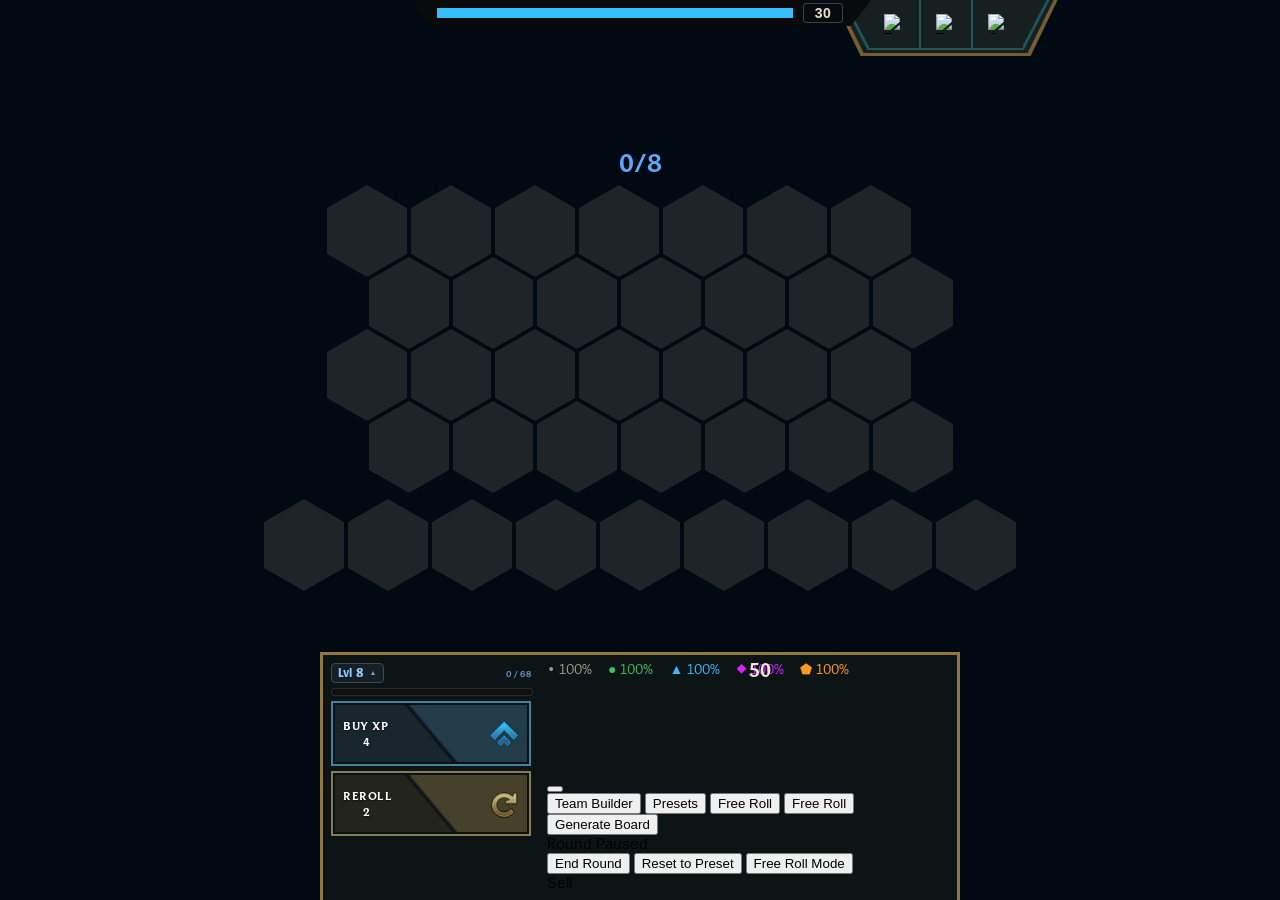
==== commit 7bfe5dd1: "🚚 refactor: rename team-planner → planner and filter → planner-filter Rename js/team-planner.js → js" ====
--- a/index.html
+++ b/index.html
@@ -21,7 +21,7 @@
     <link rel="stylesheet" href="style/planner.css">
     <link rel="stylesheet" href="style/teams.css">
     <link rel="stylesheet" href="style/popup.css">
-    <link rel="stylesheet" href="style/filter.css">
+    <link rel="stylesheet" href="style/planner-filter.css">
     <link rel="stylesheet" href="style/postrd.css">
     <link rel="stylesheet" href="style/postrd-performance.css">
     <link rel="stylesheet" href="style/postrd-analysis.css">
@@ -240,13 +240,13 @@
                     </div>
                 </label>
             </div>
-            <!-- Cost groups are injected here by team-planner.js -->
+            <!-- Cost groups are injected here by planner.js -->
         </div>
 
         <div class="planner-selected">
 
             <div class="planner-traits">
-                <!-- Trait rows injected by team-planner.js -->
+                <!-- Trait rows injected by planner.js -->
             </div>
 
             <div class="planner-selected__header">
@@ -273,7 +273,7 @@
             </div>
 
             <div class="planner-selected__team">
-                <!-- Unit slots injected by team-planner.js -->
+                <!-- Unit slots injected by planner.js -->
             </div>
 
             <div class="planner-selected__actions">
--- a/style/fonts.css
+++ b/style/fonts.css
@@ -1,124 +1,100 @@
 /* ===== Beaufort for LoL ===== */
 @font-face {
-  font-family: 'BeaufortForLoL';
-  src: url('fonts/BeaufortforLOL-Light.ttf') format('truetype');
+  font-family: 'Beaufort';
+  src: url('fonts/BeaufortForLoL-OTF/BeaufortforLOL-Light.otf') format('opentype');
   font-weight: 300;
   font-style: normal;
 }
 @font-face {
-  font-family: 'BeaufortForLoL';
-  src: url('fonts/BeaufortforLOL-LightItalic.ttf') format('truetype');
+  font-family: 'Beaufort';
+  src: url('fonts/BeaufortForLoL-OTF/BeaufortforLOL-LightItalic.otf') format('opentype');
   font-weight: 300;
   font-style: italic;
 }
 @font-face {
-  font-family: 'BeaufortForLoL';
-  src: url('fonts/BeaufortforLOL-Regular.ttf') format('truetype');
+  font-family: 'Beaufort';
+  src: url('fonts/BeaufortForLoL-OTF/BeaufortforLOL-Regular.otf') format('opentype');
   font-weight: 400;
   font-style: normal;
 }
 @font-face {
-  font-family: 'BeaufortForLoL';
-  src: url('fonts/BeaufortforLOL-Italic.ttf') format('truetype');
+  font-family: 'Beaufort';
+  src: url('fonts/BeaufortForLoL-OTF/BeaufortforLOL-Italic.otf') format('opentype');
   font-weight: 400;
   font-style: italic;
 }
 @font-face {
-  font-family: 'BeaufortForLoL';
-  src: url('fonts/BeaufortforLOL-Medium.ttf') format('truetype');
+  font-family: 'Beaufort';
+  src: url('fonts/BeaufortForLoL-OTF/BeaufortforLOL-Medium.otf') format('opentype');
   font-weight: 500;
   font-style: normal;
 }
 @font-face {
-  font-family: 'BeaufortForLoL';
-  src: url('fonts/BeaufortforLOL-MediumItalic.ttf') format('truetype');
+  font-family: 'Beaufort';
+  src: url('fonts/BeaufortForLoL-OTF/BeaufortforLOL-MediumItalic.otf') format('opentype');
   font-weight: 500;
   font-style: italic;
 }
 @font-face {
-  font-family: 'BeaufortForLoL';
-  src: url('fonts/BeaufortforLOL-Bold.ttf') format('truetype');
+  font-family: 'Beaufort';
+  src: url('fonts/BeaufortForLoL-OTF/BeaufortforLOL-Bold.otf') format('opentype');
   font-weight: 700;
   font-style: normal;
 }
 @font-face {
-  font-family: 'BeaufortForLoL';
-  src: url('fonts/BeaufortforLOL-BoldItalic.ttf') format('truetype');
+  font-family: 'Beaufort';
+  src: url('fonts/BeaufortForLoL-OTF/BeaufortforLOL-BoldItalic.otf') format('opentype');
   font-weight: 700;
   font-style: italic;
 }
 @font-face {
-  font-family: 'BeaufortForLoL';
-  src: url('fonts/BeaufortforLOL-Heavy.ttf') format('truetype');
+  font-family: 'Beaufort';
+  src: url('fonts/BeaufortForLoL-OTF/BeaufortforLOL-Heavy.otf') format('opentype');
   font-weight: 900;
   font-style: normal;
 }
 @font-face {
-  font-family: 'BeaufortForLoL';
-  src: url('fonts/BeaufortforLOL-HeavyItalic.ttf') format('truetype');
+  font-family: 'Beaufort';
+  src: url('fonts/BeaufortForLoL-OTF/BeaufortforLOL-HeavyItalic.otf') format('opentype');
   font-weight: 900;
   font-style: italic;
 }
 
-/* ===== Gill Sans ===== */
+/* ===== Spiegel ===== */
 @font-face {
-  font-family: 'Gill Sans';
-  src: url('fonts/Gill Sans Light.otf') format('opentype');
-  font-weight: 300;
-  font-style: normal;
-}
-@font-face {
-  font-family: 'Gill Sans';
-  src: url('fonts/Gill Sans Light Italic.otf') format('opentype');
-  font-weight: 300;
-  font-style: italic;
-}
-@font-face {
-  font-family: 'Gill Sans';
-  src: url('fonts/Gill Sans.otf') format('opentype');
+  font-family: 'Spiegel';
+  src: url('fonts/Spiegel-OTF/Spiegel-Regular.otf') format('opentype');
   font-weight: 400;
   font-style: normal;
 }
 @font-face {
-  font-family: 'Gill Sans';
-  src: url('fonts/Gill Sans Italic.otf') format('opentype');
+  font-family: 'Spiegel';
+  src: url('fonts/Spiegel-OTF/Spiegel-RegularItalic.otf') format('opentype');
   font-weight: 400;
   font-style: italic;
 }
 @font-face {
-  font-family: 'Gill Sans';
-  src: url('fonts/Gill Sans Medium.otf') format('opentype');
-  font-weight: 500;
+  font-family: 'Spiegel';
+  src: url('fonts/Spiegel-OTF/Spiegel-SemiBold.otf') format('opentype');
+  font-weight: 600;
   font-style: normal;
 }
 @font-face {
-  font-family: 'Gill Sans';
-  src: url('fonts/Gill Sans Medium Italic.otf') format('opentype');
-  font-weight: 500;
+  font-family: 'Spiegel';
+  src: url('fonts/Spiegel-OTF/Spiegel-SemiBoldItalic.otf') format('opentype');
+  font-weight: 600;
   font-style: italic;
 }
 @font-face {
-  font-family: 'Gill Sans';
-  src: url('fonts/Gill Sans Bold.otf') format('opentype');
+  font-family: 'Spiegel';
+  src: url('fonts/Spiegel-OTF/Spiegel-Bold.otf') format('opentype');
   font-weight: 700;
   font-style: normal;
 }
 @font-face {
-  font-family: 'Gill Sans';
-  src: url('fonts/Gill Sans Bold Italic.otf') format('opentype');
+  font-family: 'Spiegel';
+  src: url('fonts/Spiegel-OTF/Spiegel-BoldItalic.otf') format('opentype');
   font-weight: 700;
-  font-style: italic;
-}
-@font-face {
-  font-family: 'Gill Sans';
-  src: url('fonts/Gill Sans Heavy.otf') format('opentype');
-  font-weight: 900;
-  font-style: normal;
-}
-@font-face {
-  font-family: 'Gill Sans';
-  src: url('fonts/Gill Sans Heavy Italic.otf') format('opentype');
-  font-weight: 900;
   font-style: italic;
 }
 
@@ -134,4 +110,4 @@
   src: url('fonts/GillSans Condensed Bold.otf') format('opentype');
   font-weight: 700;
   font-style: normal;
-}+}
--- a/style/base.css
+++ b/style/base.css
@@ -0,0 +1,4 @@
+body {
+    font-family: 'Spiegel', sans-serif;
+    background-color: hsl(210, 90%, 4%);
+}
--- a/style/board.css
+++ b/style/board.css
@@ -48,7 +48,7 @@
 .hex {
     width: var(--hex-w);
     height: var(--hex-h);
-    background-color: #2a2a2a;
+    background-color: hsl(210, 14%, 14%);
     clip-path: polygon(50% 0%, 100% 25%, 100% 75%, 50% 100%, 0% 75%, 0% 25%);
     display: flex;
     align-items: center;
@@ -63,13 +63,13 @@
 .hex.drag-hover,
 .bench-slot:hover,
 .bench-slot.drag-hover {
-    background-color: #3a3a3a;
+    background-color: hsl(240, 4%, 25%);
 }
 
 .bench-slot {
     width: var(--hex-w);
     height: var(--hex-h);
-    background-color: #2a2a2a;
+    background-color: hsl(210, 14%, 14%);
     clip-path: polygon(50% 0%, 100% 25%, 100% 75%, 50% 100%, 0% 75%, 0% 25%);
     cursor: pointer;
     transition: background-color 0.15s ease;
@@ -77,7 +77,7 @@
     background-position: center;
 }
 .bench-slot:hover {
-    background-color: #3a3a3a;
+    background-color: hsl(240, 4%, 25%);
 }
 
 .board-count {
--- a/style/planner.css
+++ b/style/planner.css
@@ -691,7 +691,47 @@
     z-index: 2;
 }
 
+.generate-btn__tooltip {
+    top: auto;
+    bottom: calc(100% + 8px);
+    left: 50%;
+    right: auto;
+    transform: translateX(-50%);
+    white-space: normal;
+    z-index: 2000;
+}
+
+.generate-btn__tooltip .btn-panel__desc,
+.set-target-btn__tooltip .btn-panel__desc {
+    white-space: normal;
+    font-weight: normal;
+}
+
+.generate-desc--target { display: none; }
+.planner-selected__generate-btn.has-target .generate-desc--plan { display: none; }
+.planner-selected__generate-btn.has-target .generate-desc--target { display: block; }
+
+.planner-selected__generate-btn:hover .generate-btn__tooltip {
+    display: block;
+}
+
+.set-target-btn__tooltip {
+    top: auto;
+    bottom: calc(100% + 8px);
+    left: 50%;
+    right: auto;
+    transform: translateX(-50%);
+    white-space: normal;
+    z-index: 2000;
+    width: 200px;
+}
+
+.planner-selected__set-target-btn:not(.has-target):hover .set-target-btn__tooltip {
+    display: block;
+}
+
 .planner-selected__generate-btn {
+    position: relative;
     display: flex;
     align-items: center;
     justify-content: center;
@@ -792,13 +832,13 @@
 }
 
 .unit-info__name {
-    font-family: 'Gill Sans', sans-serif;
+    font-family: 'Spiegel', sans-serif;
     font-weight: bold;
     color: #F0E6D2;
 }
 
 .unit-info__role {
-    font-family: 'Gill Sans', sans-serif;
+    font-family: 'Spiegel', sans-serif;
     color: #CDBE91;
 }
 
@@ -815,13 +855,13 @@
 }
 
 .unit-info__trait {
-    font-family: 'Gill Sans', sans-serif;
+    font-family: 'Spiegel', sans-serif;
     color: #A09B8C;
 }
 
 .unit-info__lock-hint {
     margin-top: 6px;
-    font-family: 'Gill Sans', sans-serif;
+    font-family: 'Spiegel', sans-serif;
     font-size: 11px;
     color: #9A8C78;
     font-style: italic;
--- a/style/teams.css
+++ b/style/teams.css
@@ -66,7 +66,7 @@
 }
 
 .teams__sort {
-    font-family: 'Gill Sans', sans-serif;
+    font-family: 'Spiegel', sans-serif;
     border: 1px solid #6F5925;
     background: #101A1E;
     color: #79766B;
--- a/style/planner-filter.css
+++ b/style/planner-filter.css
@@ -0,0 +1,171 @@
+/* =================
+   FILTER MODAL
+   ================= */
+
+.filter-backdrop {
+    display: none;
+    position: fixed;
+    inset: 0;
+    background: rgba(0, 0, 0, 0.55);
+    z-index: 599;
+}
+
+.filter-backdrop--open {
+    display: block;
+}
+
+.filter {
+    display: none;
+    flex-direction: column;
+    position: fixed;
+    top: 50%;
+    left: 50%;
+    transform: translate(-50%, -50%);
+    width: clamp(460px, 72vw, 720px);
+    background: #000B13;
+    border: 2px solid #73654A;
+    z-index: 600;
+    user-select: none;
+}
+
+.filter--open {
+    display: flex;
+}
+
+/* ----- Header ----- */
+
+.filter__header {
+    display: flex;
+    align-items: center;
+    gap: 8px;
+    padding: 10px 14px;
+    border-bottom: 2px solid #846A33;
+    background: #182226;
+    flex-shrink: 0;
+}
+
+.filter__title {
+    font-family: 'Beaufort', serif;
+    font-size: 16px;
+    font-weight: 700;
+    color: #F0E6D2;
+    text-transform: uppercase;
+    letter-spacing: 0.8px;
+    text-shadow: 0 1px 2px rgba(0, 0, 0, 0.6);
+    flex: 1;
+}
+
+.filter__clear-btn {
+    font-family: 'Beaufort', serif;
+    font-size: 16px;
+    font-weight: 700;
+    color: #A09B8C;
+    text-transform: uppercase;
+    letter-spacing: 0.5px;
+    background: none;
+    border: none;
+    cursor: pointer;
+    transition: color 0.15s, border-color 0.15s;
+}
+
+.filter__clear-btn:hover {
+    color: #C8AA6E;
+    border-color: #947842;
+}
+
+.filter__close-btn {
+    font-size: 14px;
+    color: #A09B8C;
+    background: none;
+    border: none;
+    padding: 2px 6px;
+    cursor: pointer;
+    line-height: 1;
+    transition: color 0.15s;
+}
+
+.filter__close-btn:hover {
+    color: #C8AA6E;
+}
+
+/* ----- Trait Grid ----- */
+
+.filter__traits {
+    display: grid;
+    grid-template-columns: repeat(4, 1fr);
+    gap: 0;
+    padding: 12px 14px 14px;
+    background: linear-gradient(#1B2026 0%, #010B12 100%);
+}
+
+.filter__trait-column {
+    display: flex;
+    flex-direction: column;
+    gap: 5px;
+    padding: 0 10px;
+    box-sizing: border-box;
+}
+
+.filter__trait-column:not(:last-child) {
+    border-right: 1px solid #1F242A;
+}
+
+.filter__trait {
+    display: flex;
+    align-items: center;
+    gap: 7px;
+    padding: 4px 6px;
+    cursor: pointer;
+}
+
+/* Outer hex — black "border" layer */
+.filter__trait-symbol {
+    display: inline-block;
+    flex-shrink: 0;
+    background-color: black;
+    clip-path: polygon(50% 0%, 100% 25%, 100% 75%, 50% 100%, 0% 75%, 0% 25%);
+    padding: 1px 1px 0 1px;
+    opacity: 0.6;
+    transition: opacity 0.1s, background-color 0.1s;
+}
+
+.filter__trait:hover .filter__trait-symbol {
+    background-color: #D6B127;
+    opacity: 1;
+}
+
+/* Inner hex — icon layer */
+.filter__trait-symbol::before {
+    content: "";
+    display: block;
+    width: 28px;
+    height: 28px;
+    background-image: var(--symbol-img, '');
+    background-size: 65%;
+    background-repeat: no-repeat;
+    background-position: center;
+    background-color: #383838;
+    clip-path: polygon(50% 0%, 100% 25%, 100% 75%, 50% 100%, 0% 75%, 0% 25%);
+    transition: background-color 0.1s;
+}
+
+.filter__trait--active .filter__trait-symbol {
+    opacity: 1;
+}
+
+.filter__trait--active .filter__trait-symbol::before {
+    background-color: #86672C;
+}
+
+.filter__trait-name {
+    font-family: 'Beaufort', serif;
+    font-size: 16px;
+    color: #CDBE91;
+    text-transform: capitalize;
+    letter-spacing: 0.3px;
+    white-space: nowrap;
+    overflow: hidden;
+    text-overflow: ellipsis;
+    transition: color 0.1s;
+    min-width: 60px;
+}
--- a/style/postrd.css
+++ b/style/postrd.css
@@ -91,7 +91,7 @@
 
 /* ── Close button ── */
 .postrd__close {
-    font-family: 'Gill Sans', sans-serif;
+    font-family: 'Spiegel', sans-serif;
     font-size: 20px;
     line-height: 1;
     color: #675F4C;
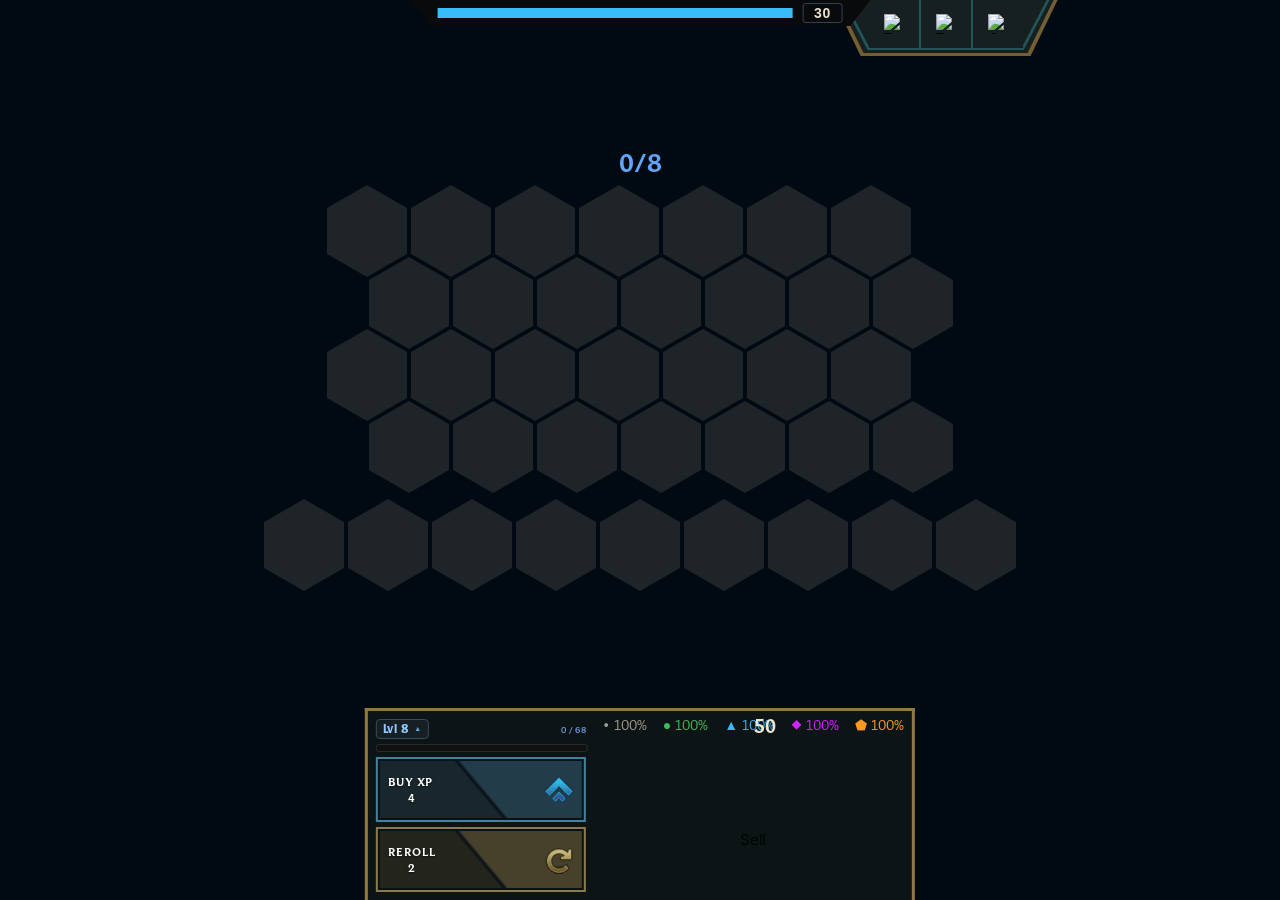
==== commit 4433d473: "✨ feat: add rebindable hotkeys system - Add hotkey-bindings.js: registry for all round actions (star" ====
--- a/index.html
+++ b/index.html
@@ -12,6 +12,7 @@
     <link rel="stylesheet" href="style/base.css">
     <link rel="stylesheet" href="style/board.css">
     <link rel="stylesheet" href="style/shop.css">
+    <link rel="stylesheet" href="style/ghost.css">
     <link rel="stylesheet" href="style/hud.css">
     <link rel="stylesheet" href="style/buttons.css">
     <link rel="stylesheet" href="style/team-builder.css">
@@ -25,6 +26,8 @@
     <link rel="stylesheet" href="style/postrd.css">
     <link rel="stylesheet" href="style/postrd-performance.css">
     <link rel="stylesheet" href="style/postrd-analysis.css">
+    <link rel="stylesheet" href="style/postrd-overview.css">
+    <link rel="stylesheet" href="style/hotkeys-modal.css">
 </head>
 <body>
     <!-- Top Round Timer Bar -->
@@ -37,7 +40,7 @@
                 <input class="timer-input" type="number" value="30" min="1" max="999" title="Set duration (seconds)">
                 <span class="timer-value" style="display:none;">30</span>
             </div>
-            <button class="timer-pause-btn" title="Pause / Resume (Space)" style="display:none;">‖</button>
+            <button class="timer-pause-btn" title="Pause / Resume (Space)" style="display:none;">❚❚</button>
         </div>
     </div>
 
@@ -146,8 +149,6 @@
                         <div class="rd-shop-overlay__preset-name"></div>
                         <button class="rd-shop-overlay__primary-btn"></button>
                         <div class="rd-shop-overlay__secondary-actions">
-                            <button class="rd-overlay-tb-btn">Team Builder</button>
-                            <button class="rd-overlay-presets-btn">Presets</button>
                             <button class="rd-overlay-freeroll-btn">Free Roll</button>
                             <button class="rd-overlay-roundend-freeroll-btn">Free Roll</button>
                             <button class="rd-overlay-generate-btn">Generate Board</button>
@@ -318,9 +319,13 @@
     </div>
 
     <div class="board-area">
-    <button class="postrd-open-btn" id="postrd-open-btn">View Results</button>
-    <button class="freeroll-return-btn">Exit Free Roll</button>
-    <div class="board-count">0/8</div>
+    <div class="board-above-count">
+        <button class="above-board-btn postrd-open-btn" id="postrd-open-btn">View Results</button>
+        <button class="above-board-btn freeroll-return-btn">Exit Free Roll</button>
+        <button class="above-board-btn reset-board-btn">Reset Board</button>
+        <button class="above-board-btn rd-end-round-btn">End Round</button>
+        <div class="board-count">0/8</div>
+    </div>
     <div class="board">
         <div class="no-comp-popup" style="display:none;">
             <div class="no-comp-popup--empty">
@@ -447,6 +452,7 @@
                         </div>
                     </div>
 
+                    <button class="postrd-performance__review-btn" id="postrd-review-btn">REVIEW</button>
                     <button class="postrd-performance__retry-btn" id="postrd-retry-btn">RETRY</button>
 
                 </div>
@@ -462,12 +468,15 @@
 
                             <div class="postrd-rd__left">
                                 <div class="postrd-rd__traits" id="rd-traits"></div>
+                                <div class="postrd-rd__speed-stats" id="rd-speed-stats"></div>
                             </div>
 
                             <div class="postrd-rd__board-area">
                                 <div class="postrd-rd__board" id="rd-board"></div>
                                 <div class="postrd-rd__bench" id="rd-bench"></div>
                             </div>
+
+                            <div class="postrd-rd__right" id="rd-mistakes"></div>
 
                         </div>
 
@@ -495,18 +504,28 @@
 
                 </div>
 
-            </div>
-
-        </div>
-
+
+            </div>
+
+        </div>
+
+    </div>
+
+    <!-- Hotkeys Modal -->
+    <div class="hotkeys-backdrop" id="hotkeys-backdrop"></div>
+    <div class="hotkeys-modal" id="hotkeys-modal" role="dialog" aria-modal="true" aria-labelledby="hotkeys-modal-title">
+        <div class="hotkeys-modal__header">
+            <span class="hotkeys-modal__title" id="hotkeys-modal-title">Hotkeys</span>
+            <button class="hotkeys-modal__reset-btn" id="hotkeys-modal-reset">Reset</button>
+            <button class="hotkeys-modal__close-btn" id="hotkeys-modal-close" aria-label="Close">&times;</button>
+        </div>
+        <div class="hotkeys-modal__body" id="hotkeys-modal-body"></div>
     </div>
 
     <script type="module" src="js/preload.js"></script>
     <script type="module" src="js/main.js"></script>
-    <script type="module" src="js/postrd.js"></script>
-    <script type="module" src="js/grading-speed.js"></script>
-    <script type="module" src="js/grading-accuracy.js"></script>
-    <script type="module" src="js/grading-positioning.js"></script>
-    <script type="module" src="js/grading-discipline.js"></script>
+    <script type="module" src="js/postrd/postrd.js"></script>
+    <script type="module" src="js/debug.js"></script>
+    <script type="module" src="js/hotkeys-modal.js"></script>
 </body>
 </html>
--- a/style/board.css
+++ b/style/board.css
@@ -53,17 +53,32 @@
     display: flex;
     align-items: center;
     justify-content: center;
-    cursor: pointer;
-    transition: background-color 0.15s ease;
+    cursor: default;
+    transition: background-color 0.07s ease;
     background-size: cover;
     background-position: center;
 }
 
 .hex:hover,
+.bench-slot:hover {
+    background-color: hsl(240, 4%, 25%);
+}
+
 .hex.drag-hover,
-.bench-slot:hover,
 .bench-slot.drag-hover {
-    background-color: hsl(240, 4%, 25%);
+    background-color: #42829C;
+}
+
+.has-unit > .hex,
+.has-unit > .bench-slot {
+    cursor: grab;
+}
+
+body.is-dragging,
+body.is-dragging .hex,
+body.is-dragging .bench-slot,
+html.is-dragging {
+    cursor: grabbing;
 }
 
 .bench-slot {
@@ -71,15 +86,11 @@
     height: var(--hex-h);
     background-color: hsl(210, 14%, 14%);
     clip-path: polygon(50% 0%, 100% 25%, 100% 75%, 50% 100%, 0% 75%, 0% 25%);
-    cursor: pointer;
-    transition: background-color 0.15s ease;
+    cursor: default;
+    transition: background-color 0.07s ease;
     background-size: cover;
     background-position: center;
 }
-.bench-slot:hover {
-    background-color: hsl(240, 4%, 25%);
-}
-
 .board-count {
     font-family: 'Beaufort', 'serif';
     font-size: clamp(20px, 3vmin, 5vmin);
@@ -114,12 +125,21 @@
     align-items: center;
 }
 
-/* ── Buttons above board (roundEnd / freeroll) — out of flow so board doesn't shift ── */
-.postrd-open-btn,
-.freeroll-return-btn {
+/* ── Container: board-count + above-board-btn buttons anchored just above it ── */
+.board-above-count {
+    display: flex;
+    flex-direction: column;
+    align-items: center;
+    pointer-events: none;
+    position: relative;
+}
+
+/* ── Buttons above board (roundEnd / freeroll) ── */
+/* Absolutely positioned so they never shift the board when they appear/disappear */
+.above-board-btn {
     display: none;
     position: absolute;
-    top: var(--timer-h);
+    bottom: calc(100% + calc(var(--hex-gap) * 1.5));
     left: 50%;
     transform: translateX(-50%);
     pointer-events: auto;
@@ -137,8 +157,7 @@
     white-space: nowrap;
 }
 
-.postrd-open-btn:hover,
-.freeroll-return-btn:hover {
+.above-board-btn:hover {
     border-color: #C0A366;
     color: #F0E6D2;
 }
@@ -150,3 +169,21 @@
 body.rd-freeroll .freeroll-return-btn {
     display: block;
 }
+
+/* .reset-board-btn visibility is managed entirely by overlay.js */
+
+/* .rd-end-round-btn: visibility managed by overlay.js via BEM modifiers */
+.rd-end-round-btn {
+    transition: opacity 0.3s ease, border-color 0.15s, color 0.15s;
+}
+
+.rd-end-round-btn--dim {
+    display: block;
+    opacity: 0.25;
+}
+
+.rd-end-round-btn--visible {
+    display: block;
+    opacity: 1;
+}
+
--- a/style/ghost.css
+++ b/style/ghost.css
@@ -0,0 +1,37 @@
+.drag-ghost {
+    position: fixed;
+    width: calc(var(--hex-w) * 0.75);
+    height: calc(var(--hex-h) * 0.75);
+    object-fit: cover;
+    pointer-events: none;
+    opacity: 0.8;
+    clip-path: polygon(50% 0%, 100% 25%, 100% 75%, 50% 100%, 0% 75%, 0% 25%);
+    z-index: 1000;
+    user-select: none;
+    transform: translate(-50%, -50%);
+}
+
+.drag-source {
+    opacity: 0.25;
+}
+
+.shop-slot-ghost {
+    position: fixed !important;
+    pointer-events: none;
+    opacity: 0.8;
+    z-index: 1000;
+    transform: translate(-50%, -50%);
+    cursor: grabbing;
+}
+
+@media (min-width: 2560px) {
+    .shop-slot-ghost {
+        transform: translate(-50%, -50%) scale(1.5);
+    }
+}
+
+@media (min-width: 3840px) {
+    .shop-slot-ghost {
+        transform: translate(-50%, -50%) scale(2);
+    }
+}
--- a/style/timer.css
+++ b/style/timer.css
@@ -6,7 +6,7 @@
     top: 0;
     left: 50%;
     transform: translateX(-50%);
-    z-index: 600;
+    z-index: 400;
     pointer-events: none;
     user-select: none;
 }
@@ -19,7 +19,7 @@
     padding: 5px 28px;
     background: #090a0c;
     clip-path: polygon(0% 0%, 100% 0%, calc(100% - 20px) 100%, 20px 100%);
-    width: 462px;
+    width: clamp(200px, 36vw, 462px);
     height: 26px;
     pointer-events: auto;
     box-sizing: border-box;
@@ -92,11 +92,41 @@
     color: #64748b;
 }
 
+.timer-pause-btn {
+    flex-shrink: 0;
+    background: transparent;
+    border: 1px solid #EAE0CD;
+    color: #EAE0CD;
+    font-size: 13px;
+    cursor: pointer;
+    width: 20px;
+    height: 16px;
+    line-height: 1;
+    text-align: center;
+    padding: 0;
+    opacity: 0.7;
+}
+.timer-pause-btn:hover { opacity: 1; }
+
 /* Board lock when expired — shop greyed out, others just blocked */
 body.timer-locked .shop-slot {
     pointer-events: none;
     opacity: 0.4;
     cursor: not-allowed;
+}
+
+@media (min-width: 2560px) {
+    .top-timer-bar {
+        transform: translateX(-50%) scale(1.5);
+        transform-origin: top center;
+    }
+}
+
+@media (min-width: 3840px) {
+    .top-timer-bar {
+        transform: translateX(-50%) scale(2.0);
+        transform-origin: top center;
+    }
 }
 
 body.timer-locked .roll-button,
--- a/style/rolldown.css
+++ b/style/rolldown.css
@@ -0,0 +1,265 @@
+/* ============================================================
+   Rolldown Mode Overlays
+   ============================================================ */
+
+/* ── Shared overlay base ── */
+.rd-shop-overlay,
+.rd-pause-overlay {
+    position: absolute;
+    inset: 0;
+    display: none;
+    align-items: center;
+    justify-content: center;
+    z-index: 50;
+}
+
+/* ── Planning / RoundEnd overlay ── */
+.rd-shop-overlay {
+    background: rgba(0, 11, 19, 0.88);
+}
+/* Planning: fully opaque so the user can't read the incoming shop */
+body.rd-planning .rd-shop-overlay {
+    background: #000B13;
+}
+
+.rd-shop-overlay__content {
+    display: flex;
+    flex-direction: column;
+    align-items: center;
+    gap: 8px;
+    padding: 10px 16px;
+    width: 100%;
+}
+
+.rd-shop-overlay__hint {
+    font-family: 'Beaufort', serif;
+    font-size: 11px;
+    font-weight: bold;
+    color: #675F4C;
+    letter-spacing: 0.8px;
+    text-transform: uppercase;
+    min-height: 14px;
+}
+
+.rd-shop-overlay__preset-name {
+    font-family: 'Beaufort', serif;
+    font-size: 13px;
+    color: #C0A366;
+    letter-spacing: 0.3px;
+    min-height: 14px;
+}
+
+.rd-shop-overlay__primary-btn {
+    background: #091225;
+    color: #F0E6D2;
+    border: 2px solid #C0A366;
+    padding: 6px 22px;
+    font-family: 'Beaufort', serif;
+    font-size: 14px;
+    font-weight: bold;
+    cursor: pointer;
+    letter-spacing: 0.5px;
+    transition: background 0.15s, border-color 0.15s;
+}
+.rd-shop-overlay__primary-btn:hover {
+    background: #0d1a30;
+    border-color: #e8c97a;
+}
+
+.rd-shop-overlay__secondary-actions {
+    display: flex;
+    gap: 6px;
+    margin-top: 2px;
+}
+
+.rd-overlay-tb-btn,
+.rd-overlay-presets-btn,
+.rd-overlay-freeroll-btn,
+.rd-overlay-roundend-freeroll-btn,
+.rd-overlay-generate-btn {
+    background: transparent;
+    border: 2px solid #675F4C;
+    color: #A09B8C;
+    padding: 4px 10px;
+    font-family: 'Beaufort', serif;
+    font-size: 12px;
+    font-weight: bold;
+    cursor: pointer;
+    letter-spacing: 0.3px;
+    transition: border-color 0.15s, color 0.15s;
+}
+.rd-overlay-tb-btn:hover,
+.rd-overlay-presets-btn:hover,
+.rd-overlay-freeroll-btn:hover,
+.rd-overlay-roundend-freeroll-btn:hover,
+.rd-overlay-generate-btn:hover {
+    border-color: #C0A366;
+    color: #F0E6D2;
+}
+
+/* ── Pause overlay ── */
+.rd-pause-overlay {
+    background: rgba(0, 11, 19, 0.88);
+}
+
+.rd-pause-overlay__content {
+    display: flex;
+    flex-direction: column;
+    align-items: center;
+    gap: 8px;
+    padding: 10px 16px;
+    width: 100%;
+}
+
+.rd-pause-overlay__label {
+    font-family: 'Beaufort', serif;
+    font-size: 11px;
+    font-weight: bold;
+    color: #675F4C;
+    letter-spacing: 0.8px;
+    text-transform: uppercase;
+}
+
+.rd-pause-overlay__end-btn {
+    background: #091225;
+    color: #F0E6D2;
+    border: 2px solid #C0A366;
+    padding: 6px 22px;
+    font-family: 'Beaufort', serif;
+    font-size: 14px;
+    font-weight: bold;
+    cursor: pointer;
+    letter-spacing: 0.5px;
+    transition: background 0.15s, border-color 0.15s;
+}
+.rd-pause-overlay__end-btn:hover {
+    background: #0d1a30;
+    border-color: #e8c97a;
+}
+
+.rd-pause-overlay__reset-btn,
+.rd-pause-overlay__freeroll-btn {
+    background: transparent;
+    border: 2px solid #675F4C;
+    color: #A09B8C;
+    padding: 4px 10px;
+    font-family: 'Beaufort', serif;
+    font-size: 12px;
+    font-weight: bold;
+    cursor: pointer;
+    letter-spacing: 0.3px;
+    transition: border-color 0.15s, color 0.15s;
+}
+.rd-pause-overlay__reset-btn:hover,
+.rd-pause-overlay__freeroll-btn:hover {
+    border-color: #C0A366;
+    color: #F0E6D2;
+}
+
+/* ── Visibility rules driven by rd-{mode} body classes ── */
+
+body.rd-planning .rd-shop-overlay  { display: flex; }
+body.rd-roundEnd .rd-shop-overlay  { display: flex; }
+body.rd-paused   .rd-pause-overlay { display: flex; }
+
+/* Active round: block team builder button, generate button, team cards and switches */
+/* Builder button: dim only the icon so shared borders aren't affected */
+body.rd-round .builder-btn,
+body.rd-paused .builder-btn {
+    cursor: not-allowed;
+}
+body.rd-round .builder-btn .builder-btn-icon,
+body.rd-paused .builder-btn .builder-btn-icon {
+    opacity: 0.35;
+}
+/* Suppress hover bg, border change, icon swap, and hover hint panel */
+body.rd-round .builder-btn:hover,
+body.rd-paused .builder-btn:hover {
+    background: #162021;
+    border-color: #21555A;
+}
+body.rd-round .planner-btn:has(+ div:hover),
+body.rd-paused .planner-btn:has(+ div:hover) {
+    border-right-color: #21555A;
+}
+body.rd-round .builder-btn:hover .builder-btn-icon,
+body.rd-paused .builder-btn:hover .builder-btn-icon {
+    content: unset;
+}
+body.rd-round .builder-btn:hover ~ .builder-panel,
+body.rd-paused .builder-btn:hover ~ .builder-panel {
+    display: none;
+}
+
+body.rd-round .planner-selected__generate-btn,
+body.rd-paused .planner-selected__generate-btn {
+    opacity: 0.35;
+    cursor: not-allowed;
+}
+/* Suppress generate button tooltip and hover bg */
+body.rd-round .planner-selected__generate-btn:hover,
+body.rd-paused .planner-selected__generate-btn:hover {
+    background: transparent;
+}
+body.rd-round .planner-selected__generate-btn:hover .generate-btn__tooltip,
+body.rd-paused .planner-selected__generate-btn:hover .generate-btn__tooltip {
+    display: none;
+}
+
+
+/* Block shop interactions behind overlays in planning/roundEnd */
+body.rd-planning .shop-slot,
+body.rd-roundEnd .shop-slot {
+    pointer-events: none;
+}
+
+/* Disabled state when no preset is loaded */
+.rd-pause-overlay__reset-btn:disabled,
+.rd-shop-overlay__primary-btn:disabled {
+    opacity: 0.35;
+    cursor: not-allowed;
+}
+
+/* Hide all leaking shop visual elements when not actively in a round or freeroll.
+   This covers planning, roundEnd, and paused — anything outside rd-round / rd-freeroll. */
+body:not(.rd-round):not(.rd-freeroll) .team-plan-badge,
+body:not(.rd-round):not(.rd-freeroll) .shop-star-indicator {
+    visibility: hidden;
+}
+body:not(.rd-round):not(.rd-freeroll) .shop-slot.star-up-2,
+body:not(.rd-round):not(.rd-freeroll) .shop-slot.star-up-3 {
+    animation: none;
+    box-shadow: none;
+}
+
+/* Also hide when the sell zone is active (unit being dragged over shop) */
+.shop:has(.sell-zone.active) .team-plan-badge,
+.shop:has(.sell-zone.active) .shop-star-indicator {
+    visibility: hidden;
+}
+.shop:has(.sell-zone.active) .shop-slot.star-up-2,
+.shop:has(.sell-zone.active) .shop-slot.star-up-3 {
+    animation: none;
+    box-shadow: none;
+}
+
+
+/* ── Timer button dim states ── */
+/* Dim start button during roundEnd — round is over, can't start a new one from here */
+body.rd-roundEnd .timer-start-btn {
+    opacity: 0.35;
+    pointer-events: none;
+}
+/* Dim reset button when it has no function: planning (nothing to reset yet),
+   and during an active round */
+body.rd-planning .timer-reset-btn,
+body.rd-round .timer-reset-btn {
+    opacity: 0.35;
+    pointer-events: none;
+}
+/* Freeroll: show reset button but keep it dimmed — it doesn't end the session */
+body.rd-freeroll .timer-reset-btn {
+    display: inline-block;
+    opacity: 0.35;
+    pointer-events: none;
+}
--- a/style/hotkeys-modal.css
+++ b/style/hotkeys-modal.css
@@ -0,0 +1,210 @@
+/* =================
+   HOTKEYS MODAL
+   ================= */
+
+.hotkeys-backdrop {
+    display: none;
+    position: fixed;
+    inset: 0;
+    background: rgba(0, 0, 0, 0.55);
+    z-index: 649;
+}
+
+.hotkeys-backdrop--open {
+    display: block;
+}
+
+.hotkeys-modal {
+    display: none;
+    flex-direction: column;
+    position: fixed;
+    top: 50%;
+    left: 50%;
+    transform: translate(-50%, -50%);
+    width: clamp(320px, 44vw, 540px);
+    background: #000B13;
+    border: 0.125rem solid #73654A;
+    z-index: 650;
+    user-select: none;
+}
+
+.hotkeys-modal--open {
+    display: flex;
+}
+
+/* ----- Header ----- */
+
+.hotkeys-modal__header {
+    display: flex;
+    align-items: center;
+    padding: 10px 14px;
+    border-bottom: 0.125rem solid #846A33;
+    background: #182226;
+    flex-shrink: 0;
+}
+
+.hotkeys-modal__title {
+    font-family: 'Beaufort', serif;
+    font-size: 1rem;
+    font-weight: 700;
+    color: #F0E6D2;
+    text-transform: uppercase;
+    letter-spacing: 0.8px;
+    text-shadow: 0 1px 2px rgba(0, 0, 0, 0.6);
+    flex: 1;
+}
+
+.hotkeys-modal__reset-btn {
+    font-family: 'Beaufort', serif;
+    font-size: 0.8125rem;
+    font-weight: 700;
+    color: #A09B8C;
+    text-transform: uppercase;
+    letter-spacing: 0.5px;
+    background: none;
+    border: none;
+    padding: 2px 8px;
+    margin-right: 4px;
+    cursor: pointer;
+    transition: color 0.15s;
+}
+
+.hotkeys-modal__reset-btn:hover {
+    color: #C8AA6E;
+}
+
+.hotkeys-modal__close-btn {
+    font-size: 0.875rem;
+    color: #A09B8C;
+    background: none;
+    border: none;
+    padding: 2px 6px;
+    cursor: pointer;
+    line-height: 1;
+    transition: color 0.15s;
+}
+
+.hotkeys-modal__close-btn:hover {
+    color: #C8AA6E;
+}
+
+/* ----- Body ----- */
+
+.hotkeys-modal__body {
+    padding: 14px 18px 18px;
+    background: linear-gradient(#1B2026 0%, #010B12 100%);
+}
+
+/* ----- Section ----- */
+
+.hotkeys-modal__section {
+    margin-bottom: 16px;
+}
+
+.hotkeys-modal__section:last-child {
+    margin-bottom: 0;
+}
+
+.hotkeys-modal__section-title {
+    font-family: 'Beaufort', serif;
+    font-size: 0.75rem;
+    font-weight: 700;
+    color: #A09B8C;
+    text-transform: uppercase;
+    letter-spacing: 1px;
+    margin-bottom: 8px;
+}
+
+/* ----- Rows ----- */
+
+.hotkeys-modal__row {
+    display: flex;
+    align-items: center;
+    justify-content: space-between;
+    gap: 12px;
+    padding: 5px 0;
+    border-bottom: 0.0625rem solid #1F242A;
+}
+
+.hotkeys-modal__row:last-child {
+    border-bottom: none;
+}
+
+.hotkeys-modal__action {
+    font-family: 'Spiegel', sans-serif;
+    font-size: 0.875rem;
+    color: #CDBE91;
+}
+
+.hotkeys-modal__keys {
+    display: flex;
+    align-items: center;
+    gap: 4px;
+    flex-shrink: 0;
+}
+
+/* ----- Key badge ----- */
+
+.hotkeys-modal__key {
+    display: inline-block;
+    font-family: 'Beaufort', serif;
+    font-size: 0.75rem;
+    font-weight: 700;
+    color: #F0E6D2;
+    background: #1E2429;
+    border: 0.0625rem solid #675F4C;
+    padding: 2px 7px;
+    min-width: 24px;
+    text-align: center;
+    letter-spacing: 0.3px;
+    box-shadow: 0 1px 0 #000;
+}
+
+.hotkeys-modal__sep {
+    font-family: 'Spiegel', sans-serif;
+    font-size: 0.75rem;
+    color: #635F56;
+}
+
+/* ----- Rebindable badge states ----- */
+
+.hotkeys-modal__key--rebindable {
+    cursor: pointer;
+    transition: color 0.15s, border-color 0.15s, background 0.15s;
+}
+
+.hotkeys-modal__key--rebindable:hover {
+    border-color: #947842;
+    background: rgba(192, 163, 102, 0.15);
+    color: #C8AA6E;
+}
+
+.hotkeys-modal__key--rebinding {
+    border-color: #42829C;
+    background: rgba(66, 130, 156, 0.18);
+    color: #90c8ff;
+    animation: hotkey-pulse 0.8s ease-in-out infinite alternate;
+}
+
+@keyframes hotkey-pulse {
+    from { border-color: #42829C; }
+    to   { border-color: #90c8ff; }
+}
+
+.hotkeys-modal__key--error {
+    border-color: #ef4444 !important;
+    background: rgba(239, 68, 68, 0.18) !important;
+    color: #ef4444 !important;
+    animation: none !important;
+}
+
+/* ----- Fixed (non-rebindable) badge ----- */
+
+.hotkeys-modal__key--fixed {
+    opacity: 0.5;
+    cursor: default;
+}
+
+.hotkeys-modal__row:has(.hotkeys-modal__key--fixed) .hotkeys-modal__action {
+    color: #A09B8C;
+}
